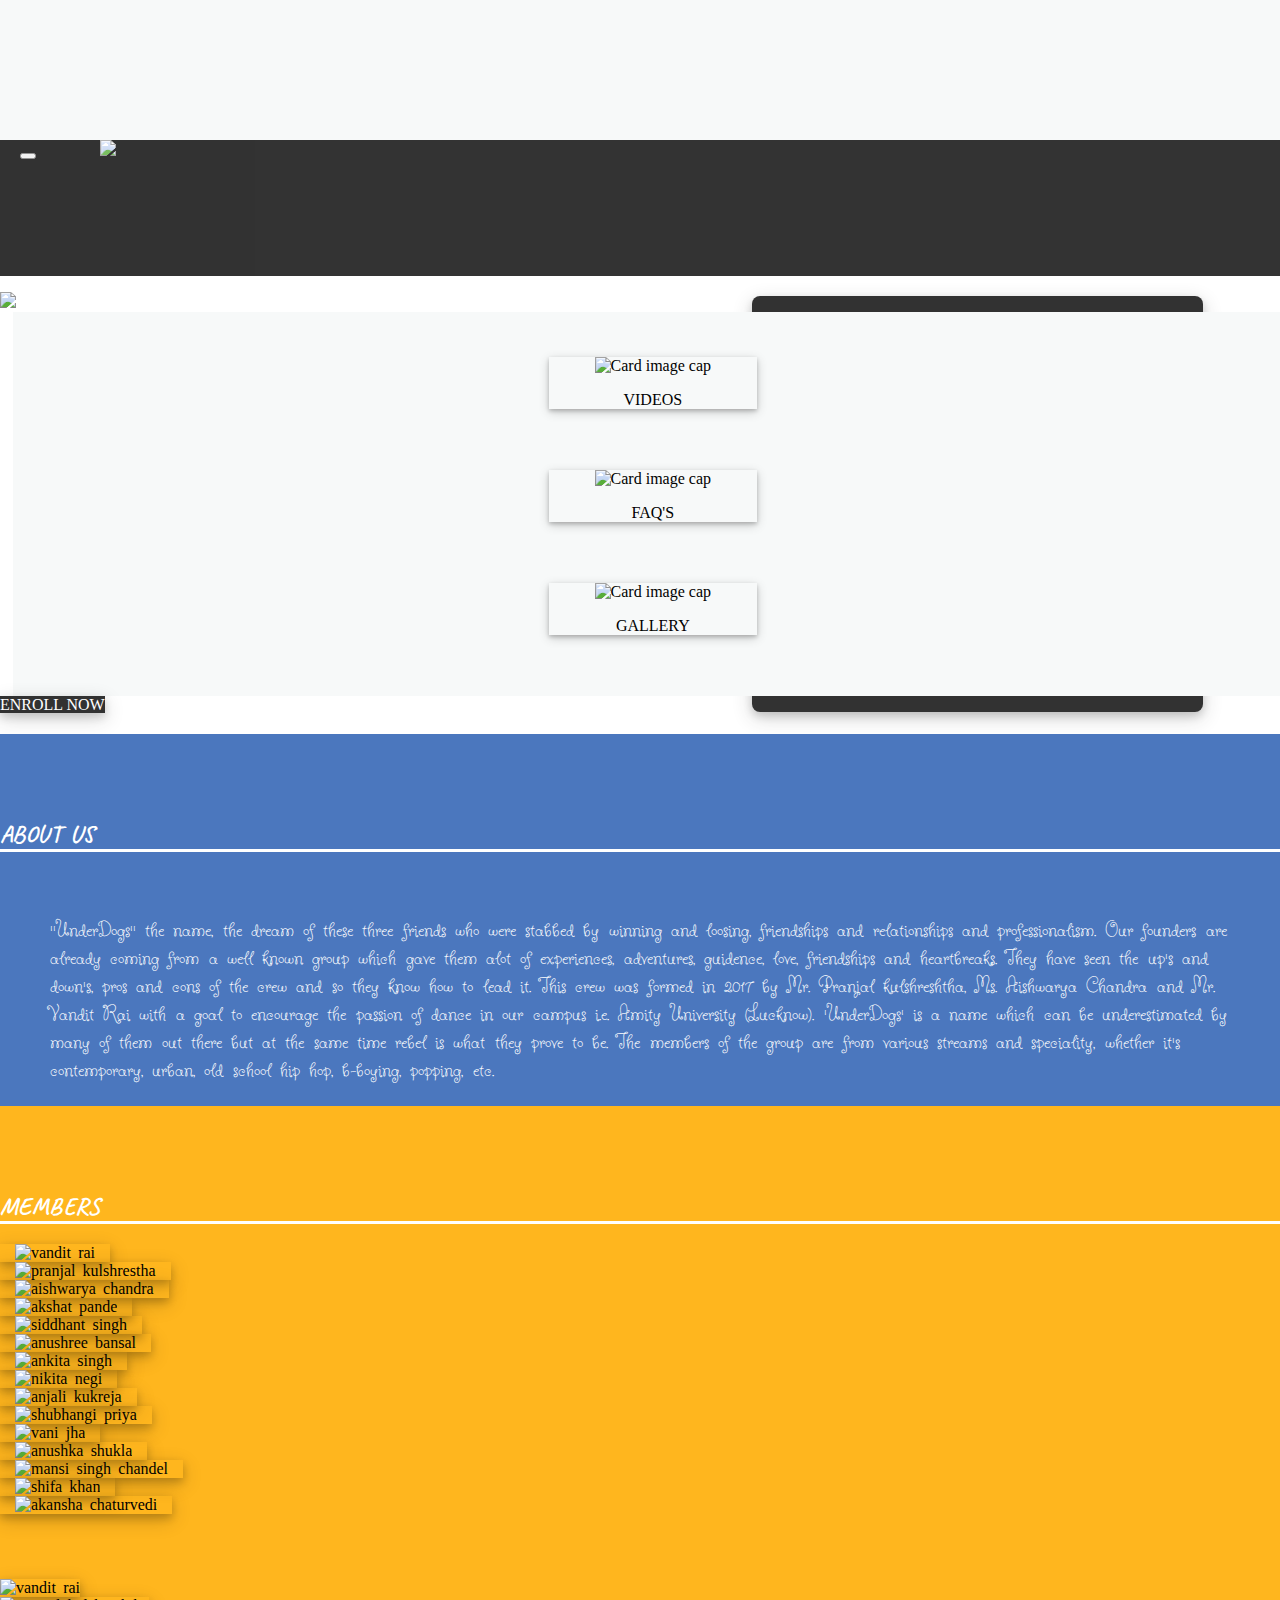
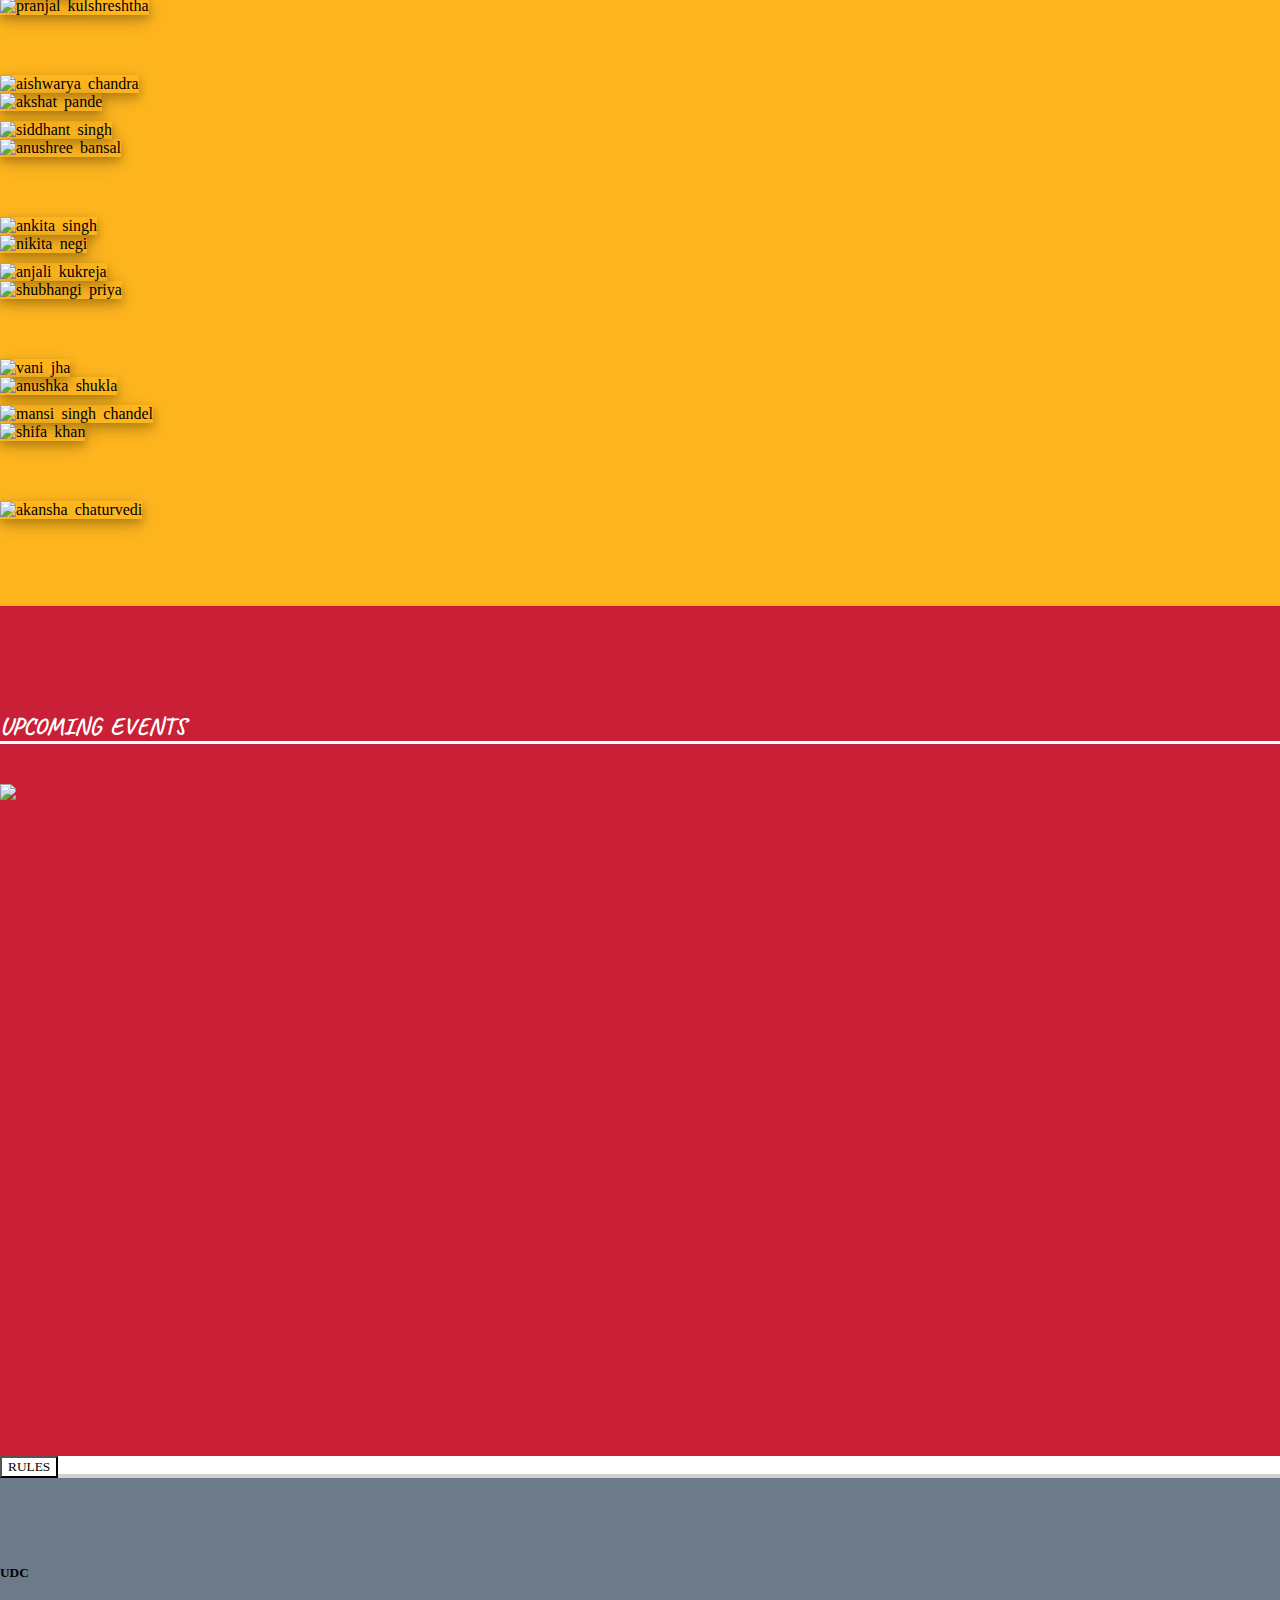
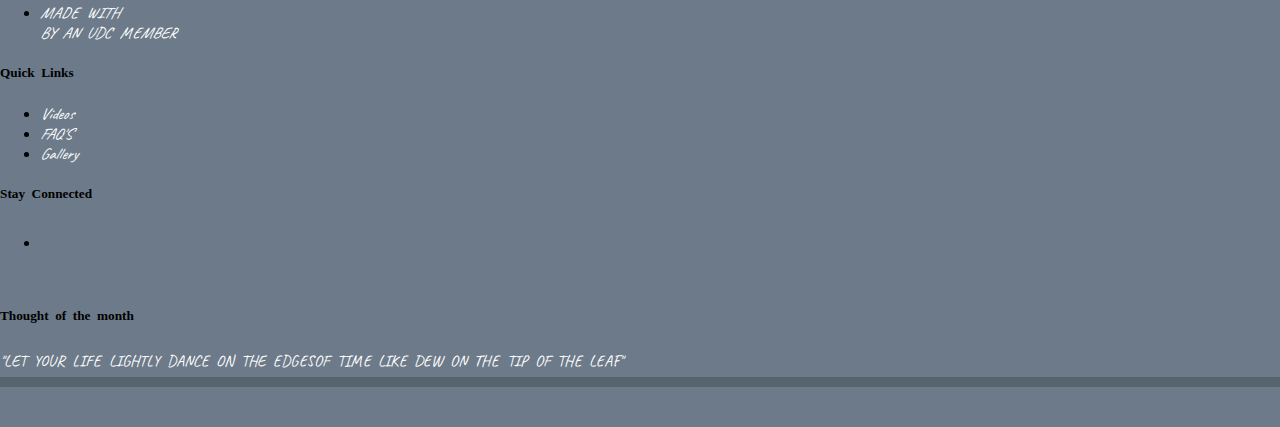
==== index.html @ 57f0ead0 "photo gallery close bug fixed, x-scroll bug fixed" ====
<!DOCTYPE html>
<html>
<head>

<title>
UNDERDOGS CREW
</title>

<!-- Latest compiled and minified CSS -->
<link rel="stylesheet" href="https://stackpath.bootstrapcdn.com/bootstrap/4.1.1/css/bootstrap.min.css" integrity="sha384-WskhaSGFgHYWDcbwN70/dfYBj47jz9qbsMId/iRN3ewGhXQFZCSftd1LZCfmhktB" crossorigin="anonymous">
<link rel="stylesheet" href="index.css">

<!--GOOGLE FONTS-->
<link href="https://fonts.googleapis.com/css?family=Acme|Caveat|Permanent+Marker" rel="stylesheet">

<!--fontawesome-->

<link rel="stylesheet" href="https://use.fontawesome.com/releases/v5.0.4/css/all.css" integrity="sha384-DmABxgPhJN5jlTwituIyzIUk6oqyzf3+XuP7q3VfcWA2unxgim7OSSZKKf0KSsnh" crossorigin="anonymous">
<meta name="viewport" content="width=device-width, initial-scale=1, shrink-to-fit=no">
<link href="https://fonts.googleapis.com/css?family=Butterfly+Kids" rel="stylesheet">
</head>

<body  onload="loader()" >

<!--LOADER-->

  <div id="logo" class="text-center floating loading">
    <img src="assets/Front_page/logo.jpg" class="loadin"/>
    <img src="assets/Front_page/back.png" class="loadin1"/>
  </div>


<!--OPENING BANNERS-->
<div id="banner-set">
  <div class="left-banner"></div>
  <div class="right-banner"></div>
</div>

<!--SPACE AT TOP TO PREVENT NAVBAR OVERALAPPING BODY-->

<div class="fixing-space " id="top">
</div>
<nav class="navbar navbar-expand-sm fixed-top navbar-dark" >
  <a class="navbar-brand text-center   mx-auto">
    <img class="logo-sm" id="navbarLogo" src="assets/Front_page/logo.png">

  </a>

  <button class="navbar-toggler" type="button" data-toggle="collapse" data-target="#navbarTogglerDemo01" aria-controls="navbarTogglerDemo01" aria-expanded="false" aria-label="Toggle navigation">
    <span class="navbar-toggler-icon  icon"></span>
  </button>

  <div class="collapse navbar-collapse " id="navbarTogglerDemo01">
  <ul class="navbar-nav mx-auto text-center">

    <li class="nav-item "  data-toggle="collapse" data-target="#navbarTogglerDemo01">
      <a class="nav-link smooth-scroll" href="#top"  >HOME</a>
    </li>
    <li class="nav-item " data-toggle="collapse" data-target="#navbarTogglerDemo01">
      <a class="nav-link smooth-scroll" href="#s1" >ABOUT US</a>
    </li>
    <li class="nav-item " data-toggle="collapse" data-target="#navbarTogglerDemo01">
      <a class="nav-link smooth-scroll"  href="#s2"  >MEMBERS</a>
    </li>
    <li class="nav-item " data-toggle="collapse" data-target="#navbarTogglerDemo01">
      <a class="nav-link smooth-scroll" href="#s3"  >UPCOMING EVENTS</a>
    </li>
    <li class="nav-item " data-toggle="collapse" data-target="#navbarTogglerDemo01">
      <a class="nav-link smooth-scroll" href="#s4"  >CONTACT US</a>
    </li>

</ul>
</div>
</nav>


  <div class="row" id="homerow">

<div class="col-md-12 ">
<div class="introduction">
  <div class="intro-msg-box">
    <p class="intro-msg">The Underdogs is not merely a dance crew but a family. Not more than a year ago, Underdogs was created with a grim determination to build a team of versatile dancers.<br/><br/>
    UDC is where we strive to bring together our different styles and moves to put up animpactful performance. UDC is where originality blends with passion.</p>
  </div>
  <img  class="img-fluid introim" src="assets/Front_page/introimg.jpeg"/>
  <div class="grpinfo"></div>
</div>
</div>
</div>

<div class="row content-row">
    <div class="col-lg-4 col-sm-4 col-md-4  content-columns content-column-1  ">
      <div class="card content card-box " style="width: 13rem;">
              <a  onclick="videos()" href="#"  class="videog smooth-scroll" > <img class="card-img-top" src="assets/Front_page/n3.jpg" alt="Card image cap">
           <div class="card-body">
    <p class="card-text">VIDEOS</p>
  </div>
</div></a>
    </div>

    <div class="col-lg-4 col-md-4 col-sm-4  content-columns content-column-2  ">
      <div onclick="faq()" class="card content card-box text-center"  style="width: 13rem;">
              <a href="#faq-section" class="smooth-scroll"> <img class="card-img-top" src="assets/Front_page/n1.jpg" alt="Card image cap">
            <div class="card-body"><p class="card-text">FAQ'S</p>
  </div>
</div></a>
    </div>

    <div class="col-lg-4 col-md-4 col-sm-4 content-column-3  ">
    <div  class="card content card-box text-center" style="width: 13rem;">
              <a href="#photogallery" class="smooth-scroll" onclick="gallery()">  <img class="card-img-top" src="assets/Front_page/n4.jpg" alt="Card image cap">
           <div class="card-body">
    <p class="card-text">GALLERY</p>
  </div>
</div></a>
</div>
</div>


<div class="faq" id="faq-section">
  <span onclick="close_faq()"><i class="fas fa-times close_icon"></i></span>

  <div id="accordion">
   <div class="card">
     <div class="card-header">
       <a class="card-link faq-ques" data-toggle="collapse" href="#collapseOne">
        Does the crew focus on some particular dance styles only?
       </a>
     </div>
     <div id="collapseOne" class="collapse show" data-parent="#accordion">
       <div class="card-body faq-ans">
         We try to be versatile in our performances and would love to have dancers with different fortes.
       </div>
     </div>
</div>

   <div class="card">
     <div class="card-header">
       <a class="collapsed card-link faq-ques" data-toggle="collapse" href="#collapseTwo">
       How often does the crew have rehearsals and what are the timings?
     </a>
     </div>
     <div id="collapseTwo" class="collapse" data-parent="#accordion">
       <div class="card-body faq-ans">
         Rehearsals are held on weekdays. All the crew members are supposed to report for practice as soon as their classes end or latest by 5:00 pm sharp. There are rehearsals on weekends outside the college premises when preparing for competitions.
       </div>
     </div>
</div>

   <div class="card">
     <div class="card-header">
       <a class="collapsed card-link faq-ques" data-toggle="collapse" href="#collapseThree">
        When will the Auditions be held?
       </a>
     </div>
     <div id="collapseThree" class="collapse" data-parent="#accordion">
       <div class="card-body faq-ans">
         Auditions are open to university students only. Prior information will be provided regarding the date and timings. An audition is supposed to be at least one minute long. Performer can showcase any dance style.
       </div>
     </div>
</div>

   <div class="card">
     <div class="card-header">
       <a class="collapsed card-link faq-ques" data-toggle="collapse" href="#collapseFour">
         Who will bear the expenses for the Crew Jersey?
       </a>
     </div>
     <div id="collapseFour" class="collapse" data-parent="#accordion">
       <div class="card-body faq-ans">
        The crew members pay for the complete jersey and purchase it themselves.
       </div>
     </div>
</div>

   <div class="card">
     <div class="card-header">
       <a class="collapsed card-link faq-ques" data-toggle="collapse" href="#collapseFive">
        Is UDC a part of the University's Cultural Club or Society?
       </a>
     </div>
     <div id="collapseFive" class="collapse" data-parent="#accordion">
       <div class="card-body faq-ans">
        No, we're not a part of any cultural club. Crew members are not restricted to be a part of any club, but an individual cannot be a part of some other *crew* being a part of UDC.
     </div>
   </div>
</div>

</div>
</div>


<!--PHOTO GALLERY-->

<div class="text-center" id="photogallery" >
  <a onclick="close_gallery()" class="smooth-scroll "> <span ><i class=" fas fa-times back-to-front-from-gallery-mobile"></i></span></a>
<img src="assets/page one/header.png" class="img-fluid text-center gallery-heading"/>
<a  onclick="close_gallery()" class="back-to-front-from-gallery smooth-scroll"><i class=" fas fa-arrow-circle-left "></i></a>
<div class="container-fluid gallery-container" id="p1">

<div class="row gallery-row">

  <div class="col-lg-4 col-md-4 col-sm-4">
    <img class="img-fluid gallery-image" src="assets/page one/i1.jpeg">
</div>
<div class="col-lg-4 col-md-4 col-sm-4">
  <img class="img-fluid gallery-image" src="assets/page one/i2.jpeg">
</div>
<div class="col-lg-4 col-md-4 col-sm-4">
<img class="img-fluid gallery-image" src="assets/page one/i3.jpg">
</div>

</div>
<div class="row gallery-row">

<div class="col-lg-4 col-md-4 col-sm-4">
  <img class="img-fluid gallery-image" src="assets/page one/i4.jpeg">
</div>
<div class="col-lg-4 col-md-4 col-sm-4">
<img class="img-fluid gallery-image" src="assets/page one/i5.jpg">
</div>
<div class="col-lg-4 col-md-4 col-sm-4">
<img class="img-fluid gallery-image" src="assets/page one/i6.jpg">
</div>

</div>

<div class="row gallery-row">

<div class="col-lg-4 col-md-4 col-sm-4">
  <img class="img-fluid gallery-image" src="assets/page one/i7.jpg">
</div>
<div class="col-lg-4 col-md-4 col-sm-4">
<img class="img-fluid gallery-image" src="assets/page one/i8.jpg">
</div>
<div class="col-lg-4 col-md-4 col-sm-4">
<img class="img-fluid gallery-image" src="assets/page one/i9.jpg">
</div>

</div>
</div>

<div class="container-fluid gallery-container" id="p2">

<div class="row gallery-row">

  <div class="col-lg-4 col-md-4 col-sm-4">
    <img class="img-fluid gallery-image" src="assets/page two/i21.jpeg">
</div>
<div class="col-lg-4 col-md-4 col-sm-4">
  <img class="img-fluid gallery-image" src="assets/page two/i22.jpeg">
</div>
<div class="col-lg-4 col-md-4 col-sm-4">
<img class="img-fluid gallery-image" src="assets/page two/i23.jpeg">
</div>

</div>

<div class="row gallery-row">

<div class="col-lg-4 col-md-4 col-sm-4">
  <img class="img-fluid gallery-image" src="assets/page two/i24.jpeg">
</div>
<div class="col-lg-4 col-md-4 col-sm-4">
<img class="img-fluid gallery-image" src="assets/page two/i25.jpeg">
</div>
<div class="col-lg-4 col-md-4 col-sm-4">
<img class="img-fluid gallery-image" src="assets/page two/i21.jpeg">
</div>

</div>

<div class="row gallery-row">

<div class="col-lg-4 col-md-4 col-sm-4">
  <img class="img-fluid gallery-image" src="assets/page two/i27.jpeg">
</div>
<div class="col-lg-4 col-md-4 col-sm-4">
<img class="img-fluid gallery-image" src="assets/page two/i24.jpeg">
</div>
<div class="col-lg-4 col-md-4 col-sm-4">
<img class="img-fluid gallery-image" src="assets/page two/i23.jpeg">
</div>

</div>
</div>


<ul class="pagin ">

<a href="#photogallery" class="smooth-scroll">
<li class="pagin-element ele1" onclick="leftgallery()">
<i class="fas fa-caret-left pagin-icons " ></i>
</li></a>
<a href="#photogallery" class="smooth-scroll">
<li class="pagin-element ele2 " onclick="g1()">1
</li></a>
<a href="#photogallery" class="smooth-scroll">
<li class="pagin-element ele3" onclick="g2()">2
</li></a>
<a href="#photogallery" class="smooth-scroll">
<li class="pagin-element ele4" onclick="rightgallery()"><i class="fas fa-caret-right pagin-icons"></i>
</li></a>

</ul>

<br/>
</div>

<!--VIDEO GALLERY-->
<div id="videogallery">
<div  class="video-container text-center" >
  <span ><h3 class="coming-soon ">COMING SOON  <span class="dot">.</span></h3></span>
</div></div>


<!--front page continued-->

<div class="row" id="enroll-button">
  <a target="_blank" type="button" href="https://goo.gl/forms/bdUIL4Gq4HWSz3Xk1" class="btn btn-lg btn-block btn-enroll">ENROLL NOW</a>
</div>

<div id="s1" class="aboutus">
<div class="row">
  <div class="offset-md-4 col-md-4 ">
<span ><h2 class="section-heading text-center">ABOUT US</h2></span>
</div>
<div class="container-fluid ">
<p class="about_us_content">''UnderDogs'' the name, the dream of these three friends who were stabbed by winning and loosing, friendships and relationships and professionalism. Our founders are already coming from a well known group which gave them alot of experiences, adventures, guidence, love, friendships and heartbreaks. They have seen the up's and down's, pros and cons of the crew and so they know how to lead it.
This crew was formed in 2017 by Mr. Pranjal kulshreshtha, Ms. Aishwarya Chandra and Mr. Vandit Rai with a goal to encourage the passion of dance in our campus i.e. Amity University (Lucknow).
'UnderDogs' is a name which can be underestimated by many of them out there but at the same time rebel is what they prove to be. The members of the group are from various streams and speciality, whether it's contemporary, urban, old school hip hop, b-boying, popping, etc.
</p></div>
</div>


<!--MEMBERS SECTION-->


<div class="member-section">

<div id="s2" class=" members">
<div class="row">
  <div class="offset-md-4 col-md-4 ">
<span ><h2 class="section-heading text-center">MEMBERS</h2></span>
</div>
</div>

<!-- CAROUSEL FOR MOBILE-->

<div class="row">
  <div class=" col-lg-12">
    <div id="mcarousel" class="carousel slide mobile" data-ride="carousel">

        <div class="carousel-inner">
          <div class="carousel-item active text-center">
            <img class="img-fluid car-img " src="assets/Members/m1.jpeg" alt="vandit rai">
          </div>
          <div class="carousel-item text-center">
            <img class="img-fluid car-img" src="assets/Members/m2.jpeg" alt="pranjal kulshrestha">
          </div>
          <div class="carousel-item text-center">
            <img class="img-fluid car-img" src="assets/Members/m3.jpeg" alt="aishwarya chandra">
          </div>
          <div class="carousel-item text-center">
            <img class="img-fluid car-img" src="assets/Members/m4.jpeg" alt="akshat pande">
          </div>
          <div class="carousel-item text-center">
            <img class="img-fluid car-img" src="assets/Members/m5.jpeg" alt="siddhant singh">
          </div>
          <div class="carousel-item text-center">
            <img class="img-fluid car-img" src="assets/Members/m6.jpeg" alt="anushree bansal">
          </div>
          <div class="carousel-item text-center">
            <img class="img-fluid car-img" src="assets/Members/m7.jpeg" alt="ankita singh">
          </div>
          <div class="carousel-item text-center">
            <img class="img-fluid car-img" src="assets/Members/m8.png" alt="nikita negi">
          </div>
          <div class="carousel-item text-center">
            <img class="img-fluid car-img " src="assets/Members/m9.jpeg" alt="anjali kukreja">
          </div>
          <div class="carousel-item text-center">
            <img class="img-fluid car-img" src="assets/Members/m10.jpeg" alt="shubhangi priya">
          </div>
          <div class="carousel-item text-center">
            <img class="img-fluid car-img" src="assets/Members/m11.jpeg" alt="vani jha">
          </div>
          <div class="carousel-item text-center">
            <img class="img-fluid car-img" src="assets/Members/m12.jpeg" alt="anushka shukla">
          </div>
          <div class="carousel-item text-center">
            <img class="img-fluid  car-img" src="assets/Members/m13.jpeg" alt="mansi singh chandel">
          </div>
          <div class="carousel-item text-center">
            <img class="img-fluid  car-img" src="assets/Members/m14.jpeg" alt="shifa khan">
          </div>
          <div class="carousel-item text-center">
            <img class="img-fluid car-img " src="assets/Members/m15.jpeg" alt="akansha chaturvedi">
          </div>

        </div>


      <a class="carousel-control-prev mp mobile" href="#mcarousel" data-slide="prev">
        <span class="carousel-control-prev-icon"></span>
     </a>
     <a class="carousel-control-next mn mobile" href="#mcarousel" data-slide="next">
       <span class="carousel-control-next-icon"></span>
     </a>

   </div>


<!-- CAROUSEL FOR TABLET AND PC-->

    <div id="demo" class="carousel slide big-screens" data-ride="carousel">

        <div class="carousel-inner">
          <div class="carousel-item active text-center">

            <div class="row r1">
              <div class="offset-lg-2 col-lg-3 offset-md-2 col-md-3">
            <img class="img-fluid car-b-img " src="assets/Members/m1.jpeg" alt="vandit rai">
          </div>
          <div class="offset-lg-2 col-lg-3 offset-md-2 col-md-3">
            <img class="img-fluid car-b-img" src="assets/Members/m2.jpeg" alt="pranjal kulshreshtha">
          </div>
        </div>

        <div class="row r2">
          <div class="offset-lg-2 col-lg-3 offset-md-2 col-md-3">
        <img class="img-fluid car-b-img" src="assets/Members/m3.jpeg" alt="aishwarya chandra">
      </div>
      <div class="offset-lg-2 col-lg-3 offset-md-2 col-md-3">
        <img class="img-fluid car-b-img" src="assets/Members/m4.jpeg" alt="akshat pande">
      </div>
        </div>

      </div>

          <div class="carousel-item text-center">

            <div class="row r1">
              <div class="offset-lg-2 col-lg-3 offset-md-2 col-md-3">
            <img class="img-fluid car-b-img" src="assets/Members/m5.jpeg" alt="siddhant singh">
          </div>
          <div class="offset-lg-2 col-lg-3 offset-md-2 col-md-3">
            <img class="img-fluid car-b-img" src="assets/Members/m6.jpeg" alt="anushree bansal">
          </div>
        </div>

        <div class="row r2">
          <div class="offset-lg-2 col-lg-3 offset-md-2 col-md-3">
        <img class="img-fluid car-b-img" src="assets/Members/m7.jpeg" alt="ankita singh">
      </div>
      <div class="offset-lg-2 col-lg-3 offset-md-2 col-md-3">
        <img class="img-fluid car-b-img" src="assets/Members/m8.png" alt="nikita negi">
      </div>
        </div>

          </div>

          <div class="carousel-item text-center">

            <div class="row r1">
              <div class="offset-lg-2 col-lg-3 offset-md-2 col-md-3">
            <img class="img-fluid car-b-img" src="assets/Members/m9.jpeg" alt="anjali kukreja">
          </div>
          <div class="offset-lg-2 col-lg-3 offset-md-2 col-md-3">
            <img class="img-fluid car-b-img" src="assets/Members/m10.jpeg" alt="shubhangi priya">
          </div>
        </div>

        <div class="row r2">
          <div class="offset-lg-2 col-lg-3 offset-md-2 col-md-3">
        <img class="img-fluid car-b-img" src="assets/Members/m11.jpeg" alt="vani jha">
      </div>
      <div class="offset-lg-2 col-lg-3 offset-md-2 col-md-3">
        <img class="img-fluid car-b-img" src="assets/Members/m12.jpeg" alt="anushka shukla">
      </div>
        </div>

        </div>

        <div class="carousel-item text-center">

          <div class="row r1">
            <div class="offset-lg-2 col-lg-3 offset-md-2 col-md-3">
          <img class="img-fluid car-b-img" src="assets/Members/m13.jpeg" alt="mansi singh chandel">
        </div>
        <div class="offset-lg-2 col-lg-3 offset-md-2 col-md-3">
          <img class="img-fluid car-b-img" src="assets/Members/m14.jpeg" alt="shifa khan">
        </div>
      </div>

      <div class="row r2">
        <div class="offset-lg-2 col-lg-3 offset-md-2 col-md-3">
      <img class="img-fluid car-b-img" src="assets/Members/m15.jpeg" alt="akansha chaturvedi">
    </div>

      </div>

      </div>


      <a class="carousel-control-prev mp mobile" href="#demo" data-slide="prev">
        <span class="carousel-control-prev-icon"></span>
     </a>
     <a class="carousel-control-next mn mobile" href="#demo" data-slide="next">
       <span class="carousel-control-next-icon"></span>
     </a>

   </div>

  </div>
</div>
</div>
</div>
</div>

<!--EVENT SECTION-->
<div id="s3" class="events ">


<div class="row">
  <div class="offset-lg-4 col-lg-4 offset-md-4 col-md-4">
     <h2 class="text-center section-heading">UPCOMING EVENTS</h2>
</div>
</div>
<div class="row">
  <div class="offset-lg-3 col-lg-6 offset-md-3 col-md-6 offset-sm-3 col-sm-6">
    <img class="img-fluid event_image" src="assets/Events/poster1.png"/>
</div>
</div>
</div>
<div class="row">
  <div class="col-lg-12">
  <button type="button" class="btn btn-lg btn-block button-rules">RULES</button>
</div>
</div>

<!--phone no-->


  <div class="phone-number-box text-center"><span class="phone-number"><p>PRANJAL KULSHRESTHA -  9918316684<br/>AISHWARYA CHANDRA -  9984954481</p></span></div>
<div id="mobile-phone-number" onclick="gender()" class="phone-number-box text-center"><span class="mobile-phone-number"><a href="tel:9918316684"><i class="fas fa-male "></i></a>  <a href="tel:9984954481"><i class="fas fa-female "></i></a></span></div>

<!--CONTACT SECTION-->

<footer  id="s4" class="foot ">
<div  class="container big-screens">
        <div class="row row-foot ">
            <div class="col-lg-3 col-md-3  text-center">
                <!--Column1-->

                  <h5 class="foot-head">UDC</h5>
                  <address>
                        <ul class="list-unstyled ">
                          <li><a class="links" href="#s4" onclick="faq()" href="#">MADE WITH <i class="fas fa-heart"></i><br/> BY AN UDC MEMBER</a></li>

                        </ul>
                  </address>

              </div>

              <div class="col-lg-3 col-md-3 text-center">
                <!--Column2-->

                  <h5 class="foot-head">Quick Links</h5>
                  <address>
                    <ul class="list-unstyled">
                      <li><a onclick="videos()" class="smooth-scroll links" href="#videogallery">Videos</a></li>
                      <li><a onclick="faq()" class="smooth-scroll links" class="links" href="#aboutus">FAQ'S</a></li>
                      <li><a onclick="gallery()"class="smooth-scroll links" href="#photogallery">Gallery</a></li>
                    </ul>
                  </address>

              </div>
              <div class="col-lg-3 col-md-3 text-center">
                <!--Column3-->

                  <h5 class="foot-head">Stay Connected</h5>
                  <ul class="list-unstyled conlist">
                    <li>
                      <a target="_blank" href="https://www.facebook.com/Underdogscr/?ref=br_rs" ><i class="i1   fab fa-facebook-f fa-2x"></i></a>
                    <a target="_blank" href="mailto:pande.akshat21@gmail.com" ><i class="i2  fa fa-envelope fa-2x"></i></a>
                    <a target="_blank" href="https://www.instagram.com/theunderdogscrew_/?hl=en" ><i class="i3  fab fa-instagram fa-2x"></i></a>
                      <a target="_blank" onclick="phone_numbers()" ><i class="i3  fas fa-phone fa-2x"></i></a>
                    </li>
                </ul><br/>


              </div>
              <div class="col-lg-3 col-md-3 ">
                <!--Column4-->

                     <h5 class="foot-head">Thought of the month</h5>
                    <p class=" quote" >"LET YOUR LIFE LIGHTLY DANCE ON THE EDGESOF TIME LIKE DEW ON THE TIP OF THE LEAF"</p>

                  </div></div></div>


<div id="mobile-foot" class="foot2 " >

    <div  class="row foot2-row">

      <div class="col-3 text-center">
        <a target="_blank" href="https://www.facebook.com/Underdogscr/?ref=br_rs" data-applink="fb://profile/125302418117168" ><i class="mlink1 mlinks fab fa-facebook-f fa-2x text-center"></i></a>
      </div>

      <div class="col-3 text-center">
        <a target="_blank" href="mailto:pande.akshat21@gmail.com" ><i class="mlink2 mlinks fa fa-envelope fa-2x text-center"></i></a>
      </div>

      <div class="col-3 text-center">
        <a target="_blank" href="https://www.instagram.com/theunderdogscrew_/?hl=en" ><i class="mlink3 mlinks fab fa-instagram fa-2x "></i></a>
      </div>

      <div class="col-3 text-center">
       <a onclick="gender()" ><i class="mlink4 mlinks fas fa-phone fa-2x "></i></a>
      </div>

    </div>
</div>
</footer>

</body>

<script src="https://ajax.googleapis.com/ajax/libs/jquery/3.3.1/jquery.min.js" async></script>
<script src="index.js" ></script>
<script src="https://code.jquery.com/jquery-2.1.3.js" async></script>
<script src="https://stackpath.bootstrapcdn.com/bootstrap/4.1.1/js/bootstrap.min.js" integrity="sha384-smHYKdLADwkXOn1EmN1qk/HfnUcbVRZyYmZ4qpPea6sjB/pTJ0euyQp0Mk8ck+5T" crossorigin="anonymous" async></script>


</html>
---- index.css ----
body{
  margin: 0;
  padding: 0;
  width: 100%;
  height: 100;
  overflow-y: auto;
  overflow-x: hidden;
}
a{
  text-decoration: none !important;
  color:inherit;
}
a:hover{
  color:inherit;
}


/*loader*/
.loading{
  position: relative;
  opacity:1;
  background-image: url("assets/Front_page/white.jpeg");
  margin-left: auto;
  margin-right: auto;
  border-radius: 50%;
  z-index: 200;
  width:150px;
  height:150px;

}
.loadin{
  overflow:auto;
  border-radius: 50%;
  position: relative;
  top:25px;
  z-index: 2;

}
.loadin1{
  position: absolute;
  opacity:1;
  top:4px;
  right:3%;
  border-radius: 50%;
  border: 8px dashed black;
  padding:4px;
  animation: spin 10s linear infinite;
  width:140px;
  height:140px;
}
@keyframes spin {
100% {
  transform: rotateZ(360deg);
}}

?
/*BANNERS*/

#banner-set{
  position: absolute;
  width: 100%;
  height: 100%;
  top: 0;
  left: 0;
}
.left-banner{

  float:left;
  background-color:black;
  width: 50%;
    height: 100%;
    display: inline-block;
    position: absolute;
    top: 0;
    background-color: black;
    transition: 0.8s all;
}
.right-banner{
  width: 50%;
    height: 100%;
    display: inline-block;
    position: absolute;
    top: 0;
    right:0;
    float:right;
    background-color: black;
    transition: 0.8s all;
}

/*FONTS*/
.nav-link{
    font-family: 'Acme', sans-serif;
}
.section-heading{
  font-family: 'Caveat', cursive;
}
.btn-enroll{
  font-family: 'Permanent Marker', cursive;
}
.faq-ques{
    font-family: 'Permanent Marker', cursive;
    font-size: 15px;
}
.faq-ans{
  font-family: 'Caveat', cursive;
}

.card-text{
  font-family: 'Permanent Marker', cursive;
}
.button-rules{

  font-family: 'Permanent Marker', cursive;
}
.links{
font-family: 'Caveat', cursive;
}
.foot-head{
    font-family: 'Permanent Marker', cursive;
}
.quote{
font-family: 'Caveat', cursive;
}
.coming-soon{
  font-family: 'Caveat', cursive;
}


/*CSS*/

#logo{
display:block;
  opacity:1;
  transition: opacity 0.5s;
}
  .brand-logo{
  color:white;
}

.navbar{
visibility: hidden;
  background-color: black !important;
  opacity:0;
  transition: opacity 0.5s;
}

.content-row{
visibility: hidden;
width:100% !important;
  background-color: rgb(247, 249, 249);
  opacity:0;
  position:relative;
  transition: opacity 0.5s;
}
.aboutus{
  visibility: hidden;
width:100%;
  opacity:0;
  transition: opacity 0.5s;
}
.member-section{
  visibility: hidden;
width:100%;
}
.events{
  width:100%;
  visibility: hidden;
  overflow-x: hidden;
}
.foot{
  width:100%;
  visibility: hidden;
  overflow-x: hidden;
  box-shadow: 0px -4px rgba(0, 0, 0, 0.19);
}
.foot2{
  width:100%;
  visibility: hidden;
  overflow-x: hidden;
    box-shadow: 0px -10px rgba(0, 0, 0, 0.19);
}
#homerow{
  position: relative;
  visibility: hidden;
  style.opacity="0";
}

#enroll-button{
visibility: hidden;
  style.opacity="0";
}
#top{
  visibility: hidden;
}

#videogallery{
  display:none;
  position: relative;
}
.video-container{
  position: absolute;
  background-color: black;
  color:white;
  z-index: 50;
  margin-left: 22%;
  width:60%;
  height:100px;

}
.coming-soon{
  padding-top:35px;
}

.car-img{
  box-shadow: 0 4px 8px 0 rgba(0, 0, 0, 0.2), 0 6px 20px 0 rgba(0, 0, 0, 0.19);
}
.car-b-img{
  box-shadow: 0 4px 8px 0 rgba(0, 0, 0, 0.2), 0 6px 20px 0 rgba(0, 0, 0, 0.19);
}

@media only screen and (min-width: 300px) and (max-width: 400px)
{
  .loading{
    margin-top: 50%;
  }
  #navbarLogo{
width:180px;
height:auto;

  }
  .intro-msg-box{
    display:none;
  }
  .content-row{
    left:4.5%;
  }
  .about_us_content{
    padding-top:10px;
    padding-left: 20px;
    padding-right: 20px;
    color:white;
    font-family: 'Butterfly Kids', cursive;
    font-size:23px;
  }

  .fixing-space{
  background-color: rgb(247, 249, 249);
    height:92px;
  }
.brand-logo{
  padding-top: 5px;
  font-size: 25px;
}
.icon{
  position: relative;
  font-size: 15px;

}
.content{
  position:relative;
 margin-right: auto;
 margin-left: auto;
}
.content-column-1{
  padding-top:45px;
  text-align: center;
}
.content-column-2{
  padding-top:45px;
  text-align: center;
}
.content-column-3{
  padding-top: 45px;
  padding-bottom:45px;
  text-align: center;
}

.aboutus{
  position: relative;
  height:60%;
  background-color: #4B77BE;
}
.members{
  position: relative;
  height:580px;
  background-color:#FFB61E;
}
.car-img{
  padding-left:15px;
  padding-right: 15px;
}
.mobile{

  padding-top: 53px;
}
.mn{right:5%;}.mp{left:5%;}

.events{
  background-color: #C91F37;
  height:480px;

}
.event_image{
  padding-left:10px;
  padding-right: 10px;
  padding-top: 10px;
}
.faq{
position:fixed;
margin-left: 10%;
margin-right: 10%;
  z-index: 100;
  width:80%;
  display: none;
top:95px;
}
.faq-ques{
  position: relative;
  width:100%;
  height:auto;
  overflow: scroll;
  word-wrap: break-word;
}
.close_icon{
  position:fixed;
  z-index: 100;
  top:98px;
  right:11%;
  cursor: pointer;
  transition: all 1s;
}
.section-heading{
  padding-top:25px;
  color:white;
}
/*GALLERY CSS*/
.pagin{
  position: relative;
  right:20px;
}
.back-to-front-from-gallery{
  display:none;
}
.back-to-front-from-gallery-mobile{
  position:relative;
  float:right;
  color:white;
  right:5px;
}
.back-to-front-from-gallery-mobile:hover{
  background-color: white;
  color:black;
}
}
@media only screen and (min-width: 400px) and (max-width: 800px)
{
  .loading{
    margin-top: 50%;
  }
  .fixing-space{
      background-color: rgb(247, 249, 249);
    height:120px;
  }


  #navbarLogo{
width:250px;
height:auto;
  }
  .intro-msg-box{
    display:none;
  }
  .content-row{
    left:4.2%;
  }
  .about_us_content{
    padding-top:20px;
    padding-left: 20px;
    padding-right: 20px;
    color:white;
    font-family: 'Butterfly Kids', cursive;
    font-size:23px;
  }
.content{
  position:relative;
 margin-right: auto;
 margin-left: auto;
}
.content-column-1{
  padding-top:45px;
  text-align: center;
}
.content-column-2{
  padding-top:45px;
  text-align: center;
}
.content-column-3{
  padding-top: 45px;
  padding-bottom:45px;
  text-align: center;
}

.aboutus{
  position: relative;
  height:60%;
  background-color: #4B77BE;

}
.members{
  position: relative;
  height:630px;
  background-color:#FFB61E;
}
.car-img{
  padding-left:15px;
  padding-right: 15px;
}

.big-screens{padding-top:50px;}

.events{
  background-color: #C91F37;
  height:560px;
}
.event_image{
  padding-left:10px;
  padding-right: 10px;
  padding-top: 10px;
}
.mobile{

  padding-top: 50px;
}
.faq{
position:fixed;
margin-left: 10%;
margin-right: 10%;
  z-index: 100;
  width:80%;
  display: none;
top:270px;
}
.close_icon{
  position:fixed;
  z-index: 100;
  top:273px;
  right:11%;
  cursor: pointer;
  transition: all 1s;
}
.section-heading{
  padding-top:45px;
  color:white;
}
/*GALLERY CSS*/
.pagin{right:20px;
}
.back-to-front-from-gallery{
  display: none;
}
.back-to-front-from-gallery-mobile{
  position:relative;
  float:right;
  color:white;
  right:5px;
}
.back-to-front-from-gallery-mobile:hover{
  background-color: white;
  color:black;
}
}
@media only screen and (min-width: 801px) and (max-width: 1199px)
{
  .loading{
    margin-top: 25%;
  }
  .fixing-space{
      background-color: rgb(247, 249, 249);
    height:120px;
  }
  #navbarLogo{
    position: relative;
    left:40px;
width:250px;
height:auto;

  }
  .intro-msg-box{
    display:block;
    position: absolute;
    top:18%;
    right:6%;
    width:400px;
    height:0px;
    background-color: black;
    opacity:0;
    overflow: hidden;
    padding-top: 4%;
    padding-left: 2%;
    padding-right: 2%;
    border-radius: 8px;
      box-shadow: 0 4px 8px 0 rgba(0, 0, 0, 0.2), 0 6px 20px 0 rgba(0, 0, 0, 0.19);
      transition: all 1s;
      transform: rotateZ(0deg);
  }
  .intro-msg{
    font-family: 'Caveat', cursive;
    font-size: 1.2em;
    opacity: 1;
    color:white;
    word-spacing: 0.20em;
  }
  .content-row{
    left:1.5%;
  }
  .about_us_content{
    padding-top:20px;
    padding-left: 50px;
    padding-right: 50px;
    color:white;
    font-family: 'Butterfly Kids', cursive;
    font-size:23px;
  }
.content{
  position:relative;
 margin-right: auto;
 margin-left: auto;
}
.content-column-1{
  padding-top:45px;
  text-align: center;
}
.content-column-2{
  padding-top:45px;
  text-align: center;
}
.content-column-3{
  padding-top: 45px;
  padding-bottom:45px;
  text-align: center;
}
.aboutus{
  position: relative;
  height:60%;
  background-color: #4B77BE;
  word-spacing: 0.20em;
}
.members{
  position: relative;
  height:900px;
  background-color:#FFB61E;
}
.car-img{
  padding-left:15px;
  padding-right: 15px;
}

.events{

  background-color: #C91F37;
  height:800px;

}

.big-screens{
  padding-top: 55px;
}

.foot{
  background-color: #6C7A89;

}
.event_image{
  padding-top:85px;
}
.row-foot{
  padding-top: 10px;
}
.faq{
position:fixed;
margin-left: 10%;
margin-right: 10%;
  z-index: 100;
  width:80%;
  display: none;
top:270px;
}
.close_icon{
  position:fixed;
  z-index: 100;
  top:273px;
  right:11%;
  cursor: pointer;
  transition: all 1s;
}
.section-heading{
  padding-top:85px;
  color:white;
}
.back-to-front-from-gallery{
  cursor: pointer;
  font-size:40px;
  color:white;
  position: absolute;
  margin-top: 6%;
  left:10%;
  display:block;
}
.quote{
  color:white;
  padding-top: 5px;
  font-size: 13px;
}
/*GALLERY CSS*/
.pagin{right:2.5%;
}
}
@media only screen and (min-width: 1200px) and (max-width: 1500px)
{

  .loading{
    margin-top: 23%;
  }
  .gallery-heading{
    margin-left: ;
  }
  .fixing-space{
      background-color: rgb(247, 249, 249);
    height:140px;
  }
  #navbarLogo{
    position: relative;
    left:100px;
width:300px;
height:auto;

  }
  .intro-msg-box{
    display:block;
    position: absolute;
    top:18%;
    right:6%;
    width:400px;
    height:0px;
    background-color: black;
    opacity:0;
    overflow: hidden;
    padding-top: 4%;
    padding-left: 2%;
    padding-right: 2%;
    border-radius: 8px;
      box-shadow: 0 4px 8px 0 rgba(0, 0, 0, 0.2), 0 6px 20px 0 rgba(0, 0, 0, 0.19);
      transition: all 1s;
      transform: rotateZ(0deg);
  }
  .intro-msg{
    font-family: 'Caveat', cursive;
    font-size: 1.2em;
    opacity: 1;
    color:white;
    word-spacing: 0.20em;
  }
  .content-row{
    left:1%;
  }
  .about_us_content{
    padding-top:40px;
    padding-left: 50px;
    padding-right: 50px;
    color:white;
    font-family: 'Butterfly Kids', cursive;
    font-size:23px;
  }
.content{
  position:relative;
  margin-right: auto;
  margin-left: auto;
}
.content-column-1{
  padding-top:45px;
  text-align: center;
}
.content-column-2{
  padding-top:45px;
  text-align: center;
}
.content-column-3{
  padding-top: 45px;
  padding-bottom:45px;
  text-align: center;
}
.aboutus{

  position: relative;
word-spacing: 0.20em;
  height:400px;
  background-color: #4B77BE;
}
.members{
  position: relative;
  height:1100px;
  background-color:#FFB61E;
}
.car-img{
  padding-left:15px;
  padding-right: 15px;
}

.events{

  background-color: #C91F37;
  height:850px;

}
.event_image{
  padding-top: 20px;
}
.big-screens{
  padding-top: 55px;
}

.foot{
  background-color: #6C7A89;

}
.row-foot{
  padding-top: 10px;
}

.faq{
position:fixed;
margin-left: 10%;
margin-right: 10%;
  z-index: 100;
  width:80%;
  display: none;
top:270px;

}
.close_icon{
  position:fixed;
  z-index: 100;
  top:273px;
  right:11%;
  cursor: pointer;
  transition: all 1s;
}
.section-heading{
  padding-top:85px;
  color:white;
}
.back-to-front-from-gallery{
  cursor: pointer;
  font-size:40px;
  color:white;
  position: absolute;
  margin-top: 6%;
  left:10%;
  display: block;
}
.quote{
  color:white;
  padding-top: 5px;

  /*GALLERY CSS*/
.pagin{right:5%;
}

}
}
.section-heading{
  border-bottom: 3px solid white;
}



.btn-enroll{
  opacity:0.8;
  background-color: black !important;
  color:white;
  transition: color 0.5s;
  box-shadow: 0 4px 8px 0 rgba(0, 0, 0, 0.2), 0 6px 20px 0 rgba(0, 0, 0, 0.19);
}
.btn-enroll:hover{

  color:grey;
}


.r1{
  padding-top: 10px;
}
.r2{
  padding-top: 60px;
}
.button-rules{
  opacity:1;
  background-color:white !important;
  color:black;
  transition: color 0.5s;
}
.button-rules:hover{
  color:grey;
}
.links{
  transition: color 0.5s;
  color:white;
}
.conlist{
  padding-top: 10px;

}

.i2 {
  color:white;
  transition: color 1s;
  padding-left:15px;
  padding-right: 15px;
}
.i1{
  color:white;
  transition: color 1s;
}
.i3{
  color:white;
  transition: color 1s;
  padding-right: 15px;
}
.i4{color:white;
transition: color 1s;}
.i1:hover{

  color: #1F4788;
}
.i2:hover{

  color:#C3272B;
}
.i3:hover{

  color:#FFA400;
}
.i4:hover{
  color:#26A65B;
}
.foot2{
background-color: #6C7A89;
}
.mlink1:hover{

  color:#1F4788;
}
.mlink2:hover{

  color:#C3272B;
}
.mlink3:hover{

  color:#FFA400;
}
.mlink4:hover{
  color:#26A65B;
}
.mlinks{
  transition: color 1s;
  color:white;
}
.links:hover{
  color:black;
}

.foot2-row{
  padding-top: 20px;
  padding-bottom: 20px;
}
.card-box{
box-shadow:  0 2px 4px 0 rgba(0, 0, 0, 0.2), 0 3px 10px 0 rgba(0, 0, 0, 0.19);
transition: box-shadow 0.5s;
cursor: pointer;
}
.card-box:hover{
  box-shadow: 0 4px 8px 0 rgba(0, 0, 0, 0.2), 0 6px 20px 0 rgba(0, 0, 0, 0.19);
}

.close_icon:hover{
  background-color: black;
  color:white;
}
.phone-number-box{
  position: relative;
  background-color: black;
right: 0px;
  width:100%;

}
.phone-number{
  font-size: 11px;
  display: block;
  overflow: hidden;
  position: absolute;
 font-family: 'Acme', sans-serif;
 right:0px;
  padding-top:15px;
 background-color: black;
  height:60px;
  width:0px;
  color: white;
  border-top-left-radius: 5px;
  border-bottom-left-radius: 5px;
  word-spacing: 0.25em;
  transition: all 1s;
  opacity: 1;
  white-space: nowrap;
}
.mobile-phone-number{

position: absolute;
opacity: 0;
display: block;
overflow: hidden;
position: absolute;
border-radius: 5px;
word-spacing: 1em;
background-color: black;
height:30px;
width:70px;
padding: 3px;
color:white;
right:10px;
bottom:10px;
transition: opacity 1s;
}

/* PHOTO GALLLERY SECTION*/

#photogallery{

display:none;
width:100%;
  background-color:#000000;
  vertical-align: middle;

}


}
#p1{
  display:block;
}
#p2{
  display: none;
}
.gallery-heading{
  position: relative;
  width: 400px;
  height:auto;
padding: 15px;

}
  .pagin{
    width: 100%;
    position: relative;
    padding-top: 25px;
    color:white;
list-style-type: none;
  display: block;

}
.gallery-row{
  padding: 10px;
}
.gallery-container{
  border: solid white 6px;

}
.gallery-image{
  padding:10px;
  transition: padding 0.5s;
}
.gallery-image:hover{
  padding:0px;
}
.gallery-heading{
  color:white;
}

.pagin-element{
  display: inline-block;
  font-size: 25px;
  padding-left: 10px;
  padding-right: 10px;
     background-color: #211E1E;
  color:white;
  cursor: pointer;
 box-shadow: 0 4px 8px 0 rgba(0, 0, 0, 0.2), 0 6px 20px 0 rgba(0, 0, 0, 0.19);
  transition: all 0.5s;
}
.pagin-element:hover{
    background-color: grey;
    color:white;
}
.pagin-icons{
    padding-left:10px;
  padding-right:10px;

color:white;
}
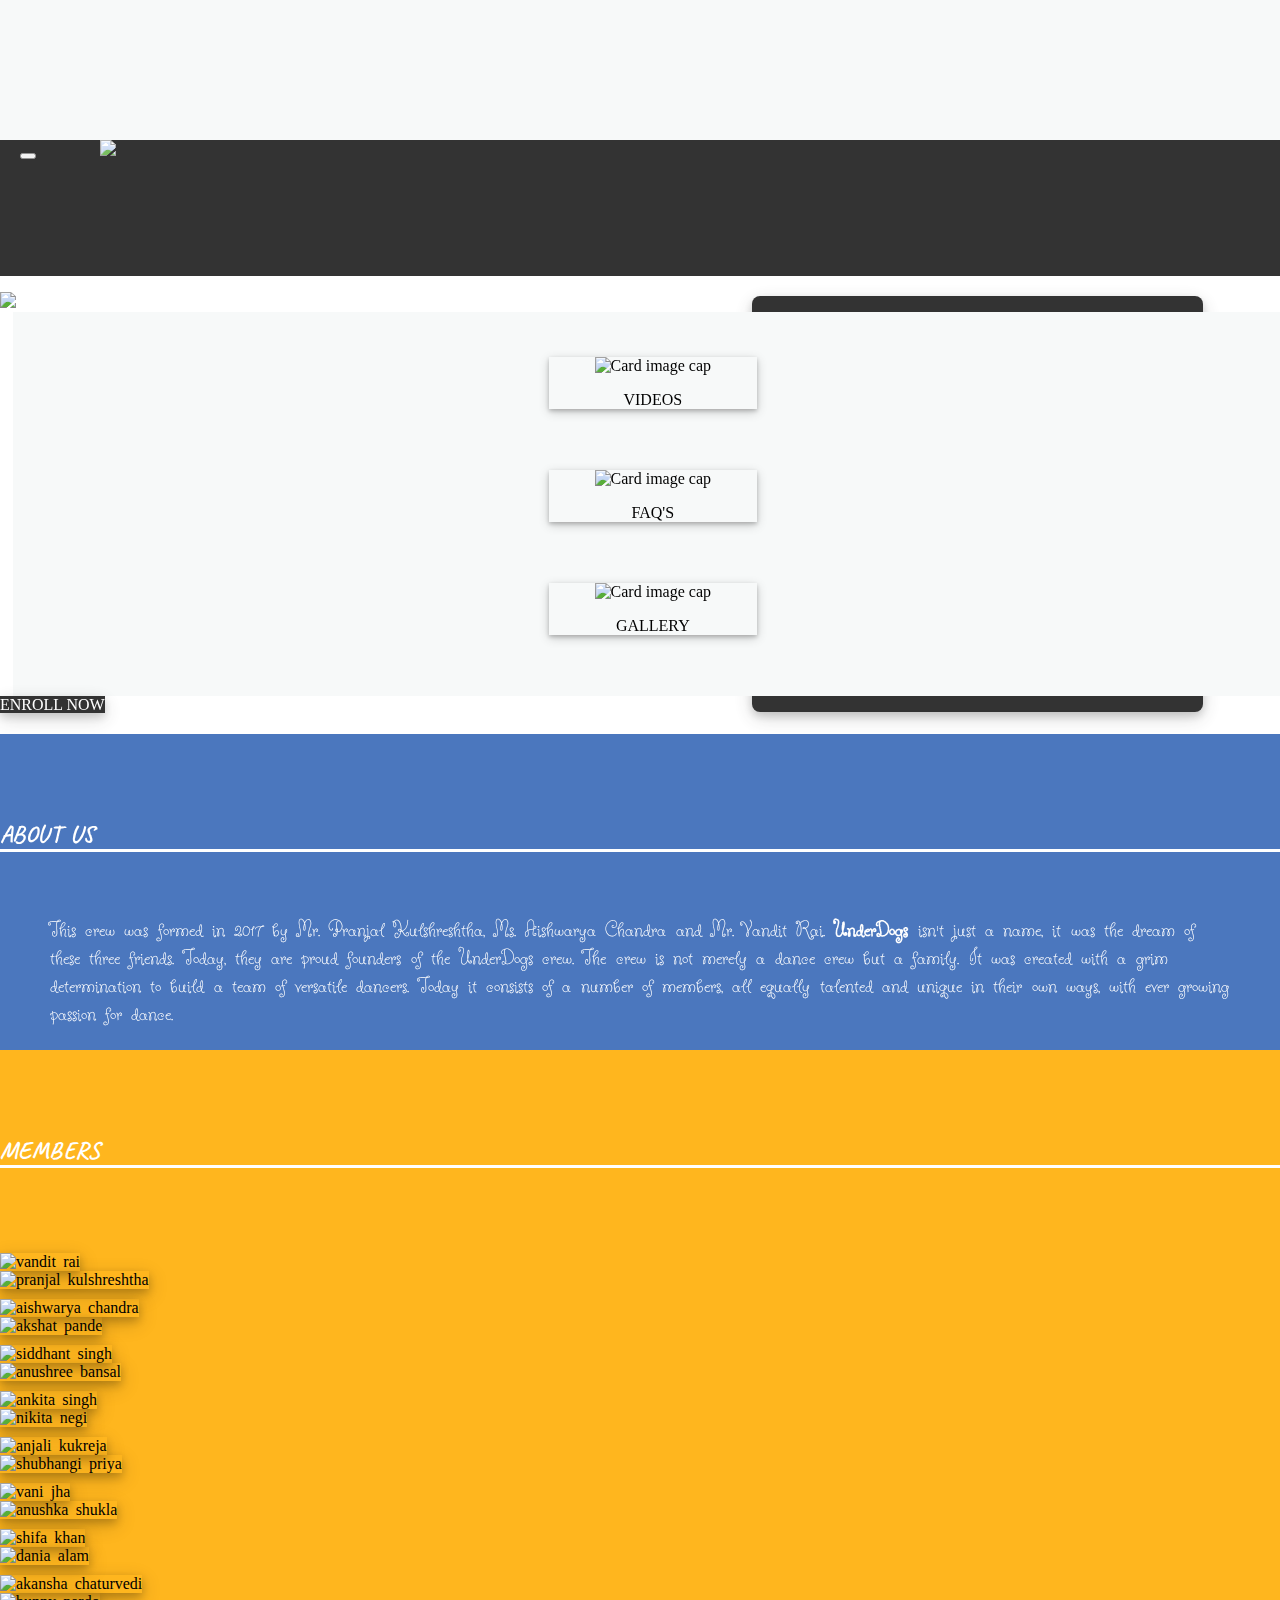
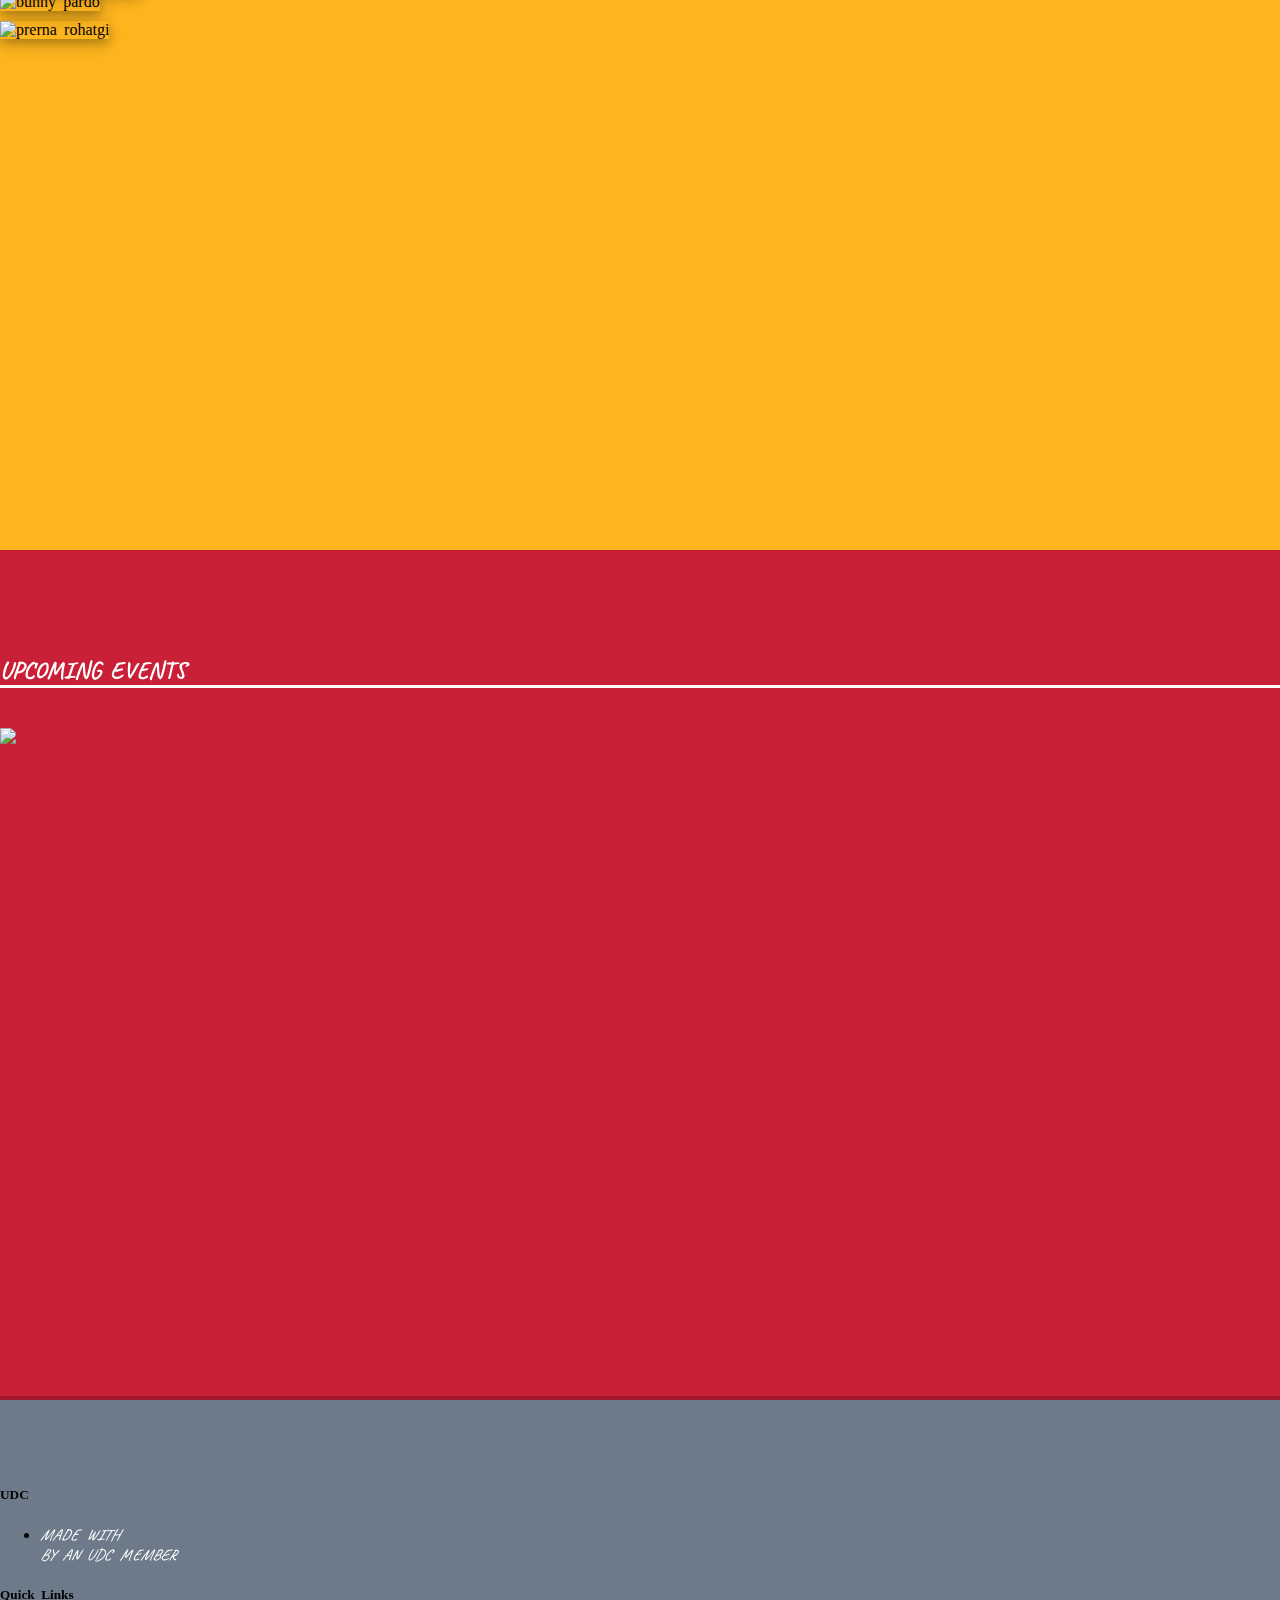
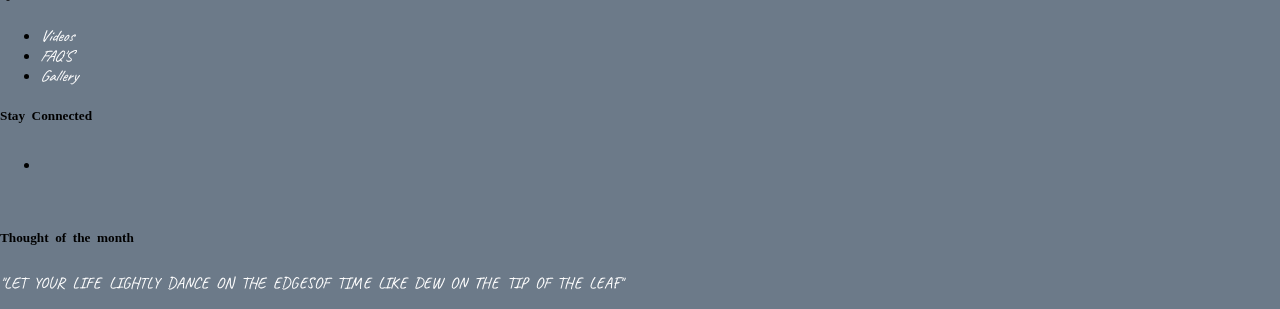
==== commit 25e3fd2d: "update" ====
--- a/index.html
+++ b/index.html
@@ -1,635 +1,548 @@
-<!DOCTYPE html>
-<html>
-<head>
-
-<title>
-UNDERDOGS CREW
-</title>
-
-<!-- Latest compiled and minified CSS -->
-<link rel="stylesheet" href="https://stackpath.bootstrapcdn.com/bootstrap/4.1.1/css/bootstrap.min.css" integrity="sha384-WskhaSGFgHYWDcbwN70/dfYBj47jz9qbsMId/iRN3ewGhXQFZCSftd1LZCfmhktB" crossorigin="anonymous">
-<link rel="stylesheet" href="index.css">
-
-<!--GOOGLE FONTS-->
-<link href="https://fonts.googleapis.com/css?family=Acme|Caveat|Permanent+Marker" rel="stylesheet">
-
-<!--fontawesome-->
-
-<link rel="stylesheet" href="https://use.fontawesome.com/releases/v5.0.4/css/all.css" integrity="sha384-DmABxgPhJN5jlTwituIyzIUk6oqyzf3+XuP7q3VfcWA2unxgim7OSSZKKf0KSsnh" crossorigin="anonymous">
-<meta name="viewport" content="width=device-width, initial-scale=1, shrink-to-fit=no">
-<link href="https://fonts.googleapis.com/css?family=Butterfly+Kids" rel="stylesheet">
-</head>
-
-<body  onload="loader()" >
-
-<!--LOADER-->
-
-  <div id="logo" class="text-center floating loading">
-    <img src="assets/Front_page/logo.jpg" class="loadin"/>
-    <img src="assets/Front_page/back.png" class="loadin1"/>
-  </div>
-
-
-<!--OPENING BANNERS-->
-<div id="banner-set">
-  <div class="left-banner"></div>
-  <div class="right-banner"></div>
-</div>
-
-<!--SPACE AT TOP TO PREVENT NAVBAR OVERALAPPING BODY-->
-
-<div class="fixing-space " id="top">
-</div>
-<nav class="navbar navbar-expand-sm fixed-top navbar-dark" >
-  <a class="navbar-brand text-center   mx-auto">
-    <img class="logo-sm" id="navbarLogo" src="assets/Front_page/logo.png">
-
-  </a>
-
-  <button class="navbar-toggler" type="button" data-toggle="collapse" data-target="#navbarTogglerDemo01" aria-controls="navbarTogglerDemo01" aria-expanded="false" aria-label="Toggle navigation">
-    <span class="navbar-toggler-icon  icon"></span>
-  </button>
-
-  <div class="collapse navbar-collapse " id="navbarTogglerDemo01">
-  <ul class="navbar-nav mx-auto text-center">
-
-    <li class="nav-item "  data-toggle="collapse" data-target="#navbarTogglerDemo01">
-      <a class="nav-link smooth-scroll" href="#top"  >HOME</a>
-    </li>
-    <li class="nav-item " data-toggle="collapse" data-target="#navbarTogglerDemo01">
-      <a class="nav-link smooth-scroll" href="#s1" >ABOUT US</a>
-    </li>
-    <li class="nav-item " data-toggle="collapse" data-target="#navbarTogglerDemo01">
-      <a class="nav-link smooth-scroll"  href="#s2"  >MEMBERS</a>
-    </li>
-    <li class="nav-item " data-toggle="collapse" data-target="#navbarTogglerDemo01">
-      <a class="nav-link smooth-scroll" href="#s3"  >UPCOMING EVENTS</a>
-    </li>
-    <li class="nav-item " data-toggle="collapse" data-target="#navbarTogglerDemo01">
-      <a class="nav-link smooth-scroll" href="#s4"  >CONTACT US</a>
-    </li>
-
-</ul>
-</div>
-</nav>
-
-
-  <div class="row" id="homerow">
-
-<div class="col-md-12 ">
-<div class="introduction">
-  <div class="intro-msg-box">
-    <p class="intro-msg">The Underdogs is not merely a dance crew but a family. Not more than a year ago, Underdogs was created with a grim determination to build a team of versatile dancers.<br/><br/>
-    UDC is where we strive to bring together our different styles and moves to put up animpactful performance. UDC is where originality blends with passion.</p>
-  </div>
-  <img  class="img-fluid introim" src="assets/Front_page/introimg.jpeg"/>
-  <div class="grpinfo"></div>
-</div>
-</div>
-</div>
-
-<div class="row content-row">
-    <div class="col-lg-4 col-sm-4 col-md-4  content-columns content-column-1  ">
-      <div class="card content card-box " style="width: 13rem;">
-              <a  onclick="videos()" href="#"  class="videog smooth-scroll" > <img class="card-img-top" src="assets/Front_page/n3.jpg" alt="Card image cap">
-           <div class="card-body">
-    <p class="card-text">VIDEOS</p>
-  </div>
-</div></a>
-    </div>
-
-    <div class="col-lg-4 col-md-4 col-sm-4  content-columns content-column-2  ">
-      <div onclick="faq()" class="card content card-box text-center"  style="width: 13rem;">
-              <a href="#faq-section" class="smooth-scroll"> <img class="card-img-top" src="assets/Front_page/n1.jpg" alt="Card image cap">
-            <div class="card-body"><p class="card-text">FAQ'S</p>
-  </div>
-</div></a>
-    </div>
-
-    <div class="col-lg-4 col-md-4 col-sm-4 content-column-3  ">
-    <div  class="card content card-box text-center" style="width: 13rem;">
-              <a href="#photogallery" class="smooth-scroll" onclick="gallery()">  <img class="card-img-top" src="assets/Front_page/n4.jpg" alt="Card image cap">
-           <div class="card-body">
-    <p class="card-text">GALLERY</p>
-  </div>
-</div></a>
-</div>
-</div>
-
-
-<div class="faq" id="faq-section">
-  <span onclick="close_faq()"><i class="fas fa-times close_icon"></i></span>
-
-  <div id="accordion">
-   <div class="card">
-     <div class="card-header">
-       <a class="card-link faq-ques" data-toggle="collapse" href="#collapseOne">
-        Does the crew focus on some particular dance styles only?
-       </a>
-     </div>
-     <div id="collapseOne" class="collapse show" data-parent="#accordion">
-       <div class="card-body faq-ans">
-         We try to be versatile in our performances and would love to have dancers with different fortes.
-       </div>
-     </div>
-</div>
-
-   <div class="card">
-     <div class="card-header">
-       <a class="collapsed card-link faq-ques" data-toggle="collapse" href="#collapseTwo">
-       How often does the crew have rehearsals and what are the timings?
-     </a>
-     </div>
-     <div id="collapseTwo" class="collapse" data-parent="#accordion">
-       <div class="card-body faq-ans">
-         Rehearsals are held on weekdays. All the crew members are supposed to report for practice as soon as their classes end or latest by 5:00 pm sharp. There are rehearsals on weekends outside the college premises when preparing for competitions.
-       </div>
-     </div>
-</div>
-
-   <div class="card">
-     <div class="card-header">
-       <a class="collapsed card-link faq-ques" data-toggle="collapse" href="#collapseThree">
-        When will the Auditions be held?
-       </a>
-     </div>
-     <div id="collapseThree" class="collapse" data-parent="#accordion">
-       <div class="card-body faq-ans">
-         Auditions are open to university students only. Prior information will be provided regarding the date and timings. An audition is supposed to be at least one minute long. Performer can showcase any dance style.
-       </div>
-     </div>
-</div>
-
-   <div class="card">
-     <div class="card-header">
-       <a class="collapsed card-link faq-ques" data-toggle="collapse" href="#collapseFour">
-         Who will bear the expenses for the Crew Jersey?
-       </a>
-     </div>
-     <div id="collapseFour" class="collapse" data-parent="#accordion">
-       <div class="card-body faq-ans">
-        The crew members pay for the complete jersey and purchase it themselves.
-       </div>
-     </div>
-</div>
-
-   <div class="card">
-     <div class="card-header">
-       <a class="collapsed card-link faq-ques" data-toggle="collapse" href="#collapseFive">
-        Is UDC a part of the University's Cultural Club or Society?
-       </a>
-     </div>
-     <div id="collapseFive" class="collapse" data-parent="#accordion">
-       <div class="card-body faq-ans">
-        No, we're not a part of any cultural club. Crew members are not restricted to be a part of any club, but an individual cannot be a part of some other *crew* being a part of UDC.
-     </div>
-   </div>
-</div>
-
-</div>
-</div>
-
-
-<!--PHOTO GALLERY-->
-
-<div class="text-center" id="photogallery" >
-  <a onclick="close_gallery()" class="smooth-scroll "> <span ><i class=" fas fa-times back-to-front-from-gallery-mobile"></i></span></a>
-<img src="assets/page one/header.png" class="img-fluid text-center gallery-heading"/>
-<a  onclick="close_gallery()" class="back-to-front-from-gallery smooth-scroll"><i class=" fas fa-arrow-circle-left "></i></a>
-<div class="container-fluid gallery-container" id="p1">
-
-<div class="row gallery-row">
-
-  <div class="col-lg-4 col-md-4 col-sm-4">
-    <img class="img-fluid gallery-image" src="assets/page one/i1.jpeg">
-</div>
-<div class="col-lg-4 col-md-4 col-sm-4">
-  <img class="img-fluid gallery-image" src="assets/page one/i2.jpeg">
-</div>
-<div class="col-lg-4 col-md-4 col-sm-4">
-<img class="img-fluid gallery-image" src="assets/page one/i3.jpg">
-</div>
-
-</div>
-<div class="row gallery-row">
-
-<div class="col-lg-4 col-md-4 col-sm-4">
-  <img class="img-fluid gallery-image" src="assets/page one/i4.jpeg">
-</div>
-<div class="col-lg-4 col-md-4 col-sm-4">
-<img class="img-fluid gallery-image" src="assets/page one/i5.jpg">
-</div>
-<div class="col-lg-4 col-md-4 col-sm-4">
-<img class="img-fluid gallery-image" src="assets/page one/i6.jpg">
-</div>
-
-</div>
-
-<div class="row gallery-row">
-
-<div class="col-lg-4 col-md-4 col-sm-4">
-  <img class="img-fluid gallery-image" src="assets/page one/i7.jpg">
-</div>
-<div class="col-lg-4 col-md-4 col-sm-4">
-<img class="img-fluid gallery-image" src="assets/page one/i8.jpg">
-</div>
-<div class="col-lg-4 col-md-4 col-sm-4">
-<img class="img-fluid gallery-image" src="assets/page one/i9.jpg">
-</div>
-
-</div>
-</div>
-
-<div class="container-fluid gallery-container" id="p2">
-
-<div class="row gallery-row">
-
-  <div class="col-lg-4 col-md-4 col-sm-4">
-    <img class="img-fluid gallery-image" src="assets/page two/i21.jpeg">
-</div>
-<div class="col-lg-4 col-md-4 col-sm-4">
-  <img class="img-fluid gallery-image" src="assets/page two/i22.jpeg">
-</div>
-<div class="col-lg-4 col-md-4 col-sm-4">
-<img class="img-fluid gallery-image" src="assets/page two/i23.jpeg">
-</div>
-
-</div>
-
-<div class="row gallery-row">
-
-<div class="col-lg-4 col-md-4 col-sm-4">
-  <img class="img-fluid gallery-image" src="assets/page two/i24.jpeg">
-</div>
-<div class="col-lg-4 col-md-4 col-sm-4">
-<img class="img-fluid gallery-image" src="assets/page two/i25.jpeg">
-</div>
-<div class="col-lg-4 col-md-4 col-sm-4">
-<img class="img-fluid gallery-image" src="assets/page two/i21.jpeg">
-</div>
-
-</div>
-
-<div class="row gallery-row">
-
-<div class="col-lg-4 col-md-4 col-sm-4">
-  <img class="img-fluid gallery-image" src="assets/page two/i27.jpeg">
-</div>
-<div class="col-lg-4 col-md-4 col-sm-4">
-<img class="img-fluid gallery-image" src="assets/page two/i24.jpeg">
-</div>
-<div class="col-lg-4 col-md-4 col-sm-4">
-<img class="img-fluid gallery-image" src="assets/page two/i23.jpeg">
-</div>
-
-</div>
-</div>
-
-
-<ul class="pagin ">
-
-<a href="#photogallery" class="smooth-scroll">
-<li class="pagin-element ele1" onclick="leftgallery()">
-<i class="fas fa-caret-left pagin-icons " ></i>
-</li></a>
-<a href="#photogallery" class="smooth-scroll">
-<li class="pagin-element ele2 " onclick="g1()">1
-</li></a>
-<a href="#photogallery" class="smooth-scroll">
-<li class="pagin-element ele3" onclick="g2()">2
-</li></a>
-<a href="#photogallery" class="smooth-scroll">
-<li class="pagin-element ele4" onclick="rightgallery()"><i class="fas fa-caret-right pagin-icons"></i>
-</li></a>
-
-</ul>
-
-<br/>
-</div>
-
-<!--VIDEO GALLERY-->
-<div id="videogallery">
-<div  class="video-container text-center" >
-  <span ><h3 class="coming-soon ">COMING SOON  <span class="dot">.</span></h3></span>
-</div></div>
-
-
-<!--front page continued-->
-
-<div class="row" id="enroll-button">
-  <a target="_blank" type="button" href="https://goo.gl/forms/bdUIL4Gq4HWSz3Xk1" class="btn btn-lg btn-block btn-enroll">ENROLL NOW</a>
-</div>
-
-<div id="s1" class="aboutus">
-<div class="row">
-  <div class="offset-md-4 col-md-4 ">
-<span ><h2 class="section-heading text-center">ABOUT US</h2></span>
-</div>
-<div class="container-fluid ">
-<p class="about_us_content">''UnderDogs'' the name, the dream of these three friends who were stabbed by winning and loosing, friendships and relationships and professionalism. Our founders are already coming from a well known group which gave them alot of experiences, adventures, guidence, love, friendships and heartbreaks. They have seen the up's and down's, pros and cons of the crew and so they know how to lead it.
-This crew was formed in 2017 by Mr. Pranjal kulshreshtha, Ms. Aishwarya Chandra and Mr. Vandit Rai with a goal to encourage the passion of dance in our campus i.e. Amity University (Lucknow).
-'UnderDogs' is a name which can be underestimated by many of them out there but at the same time rebel is what they prove to be. The members of the group are from various streams and speciality, whether it's contemporary, urban, old school hip hop, b-boying, popping, etc.
-</p></div>
-</div>
-
-
-<!--MEMBERS SECTION-->
-
-
-<div class="member-section">
-
-<div id="s2" class=" members">
-<div class="row">
-  <div class="offset-md-4 col-md-4 ">
-<span ><h2 class="section-heading text-center">MEMBERS</h2></span>
-</div>
-</div>
-
-<!-- CAROUSEL FOR MOBILE-->
-
-<div class="row">
-  <div class=" col-lg-12">
-    <div id="mcarousel" class="carousel slide mobile" data-ride="carousel">
-
-        <div class="carousel-inner">
-          <div class="carousel-item active text-center">
-            <img class="img-fluid car-img " src="assets/Members/m1.jpeg" alt="vandit rai">
-          </div>
-          <div class="carousel-item text-center">
-            <img class="img-fluid car-img" src="assets/Members/m2.jpeg" alt="pranjal kulshrestha">
-          </div>
-          <div class="carousel-item text-center">
-            <img class="img-fluid car-img" src="assets/Members/m3.jpeg" alt="aishwarya chandra">
-          </div>
-          <div class="carousel-item text-center">
-            <img class="img-fluid car-img" src="assets/Members/m4.jpeg" alt="akshat pande">
-          </div>
-          <div class="carousel-item text-center">
-            <img class="img-fluid car-img" src="assets/Members/m5.jpeg" alt="siddhant singh">
-          </div>
-          <div class="carousel-item text-center">
-            <img class="img-fluid car-img" src="assets/Members/m6.jpeg" alt="anushree bansal">
-          </div>
-          <div class="carousel-item text-center">
-            <img class="img-fluid car-img" src="assets/Members/m7.jpeg" alt="ankita singh">
-          </div>
-          <div class="carousel-item text-center">
-            <img class="img-fluid car-img" src="assets/Members/m8.png" alt="nikita negi">
-          </div>
-          <div class="carousel-item text-center">
-            <img class="img-fluid car-img " src="assets/Members/m9.jpeg" alt="anjali kukreja">
-          </div>
-          <div class="carousel-item text-center">
-            <img class="img-fluid car-img" src="assets/Members/m10.jpeg" alt="shubhangi priya">
-          </div>
-          <div class="carousel-item text-center">
-            <img class="img-fluid car-img" src="assets/Members/m11.jpeg" alt="vani jha">
-          </div>
-          <div class="carousel-item text-center">
-            <img class="img-fluid car-img" src="assets/Members/m12.jpeg" alt="anushka shukla">
-          </div>
-          <div class="carousel-item text-center">
-            <img class="img-fluid  car-img" src="assets/Members/m13.jpeg" alt="mansi singh chandel">
-          </div>
-          <div class="carousel-item text-center">
-            <img class="img-fluid  car-img" src="assets/Members/m14.jpeg" alt="shifa khan">
-          </div>
-          <div class="carousel-item text-center">
-            <img class="img-fluid car-img " src="assets/Members/m15.jpeg" alt="akansha chaturvedi">
-          </div>
-
-        </div>
-
-
-      <a class="carousel-control-prev mp mobile" href="#mcarousel" data-slide="prev">
-        <span class="carousel-control-prev-icon"></span>
-     </a>
-     <a class="carousel-control-next mn mobile" href="#mcarousel" data-slide="next">
-       <span class="carousel-control-next-icon"></span>
-     </a>
-
-   </div>
-
-
-<!-- CAROUSEL FOR TABLET AND PC-->
-
-    <div id="demo" class="carousel slide big-screens" data-ride="carousel">
-
-        <div class="carousel-inner">
-          <div class="carousel-item active text-center">
-
-            <div class="row r1">
-              <div class="offset-lg-2 col-lg-3 offset-md-2 col-md-3">
-            <img class="img-fluid car-b-img " src="assets/Members/m1.jpeg" alt="vandit rai">
-          </div>
-          <div class="offset-lg-2 col-lg-3 offset-md-2 col-md-3">
-            <img class="img-fluid car-b-img" src="assets/Members/m2.jpeg" alt="pranjal kulshreshtha">
-          </div>
-        </div>
-
-        <div class="row r2">
-          <div class="offset-lg-2 col-lg-3 offset-md-2 col-md-3">
-        <img class="img-fluid car-b-img" src="assets/Members/m3.jpeg" alt="aishwarya chandra">
-      </div>
-      <div class="offset-lg-2 col-lg-3 offset-md-2 col-md-3">
-        <img class="img-fluid car-b-img" src="assets/Members/m4.jpeg" alt="akshat pande">
-      </div>
-        </div>
-
-      </div>
-
-          <div class="carousel-item text-center">
-
-            <div class="row r1">
-              <div class="offset-lg-2 col-lg-3 offset-md-2 col-md-3">
-            <img class="img-fluid car-b-img" src="assets/Members/m5.jpeg" alt="siddhant singh">
-          </div>
-          <div class="offset-lg-2 col-lg-3 offset-md-2 col-md-3">
-            <img class="img-fluid car-b-img" src="assets/Members/m6.jpeg" alt="anushree bansal">
-          </div>
-        </div>
-
-        <div class="row r2">
-          <div class="offset-lg-2 col-lg-3 offset-md-2 col-md-3">
-        <img class="img-fluid car-b-img" src="assets/Members/m7.jpeg" alt="ankita singh">
-      </div>
-      <div class="offset-lg-2 col-lg-3 offset-md-2 col-md-3">
-        <img class="img-fluid car-b-img" src="assets/Members/m8.png" alt="nikita negi">
-      </div>
-        </div>
-
-          </div>
-
-          <div class="carousel-item text-center">
-
-            <div class="row r1">
-              <div class="offset-lg-2 col-lg-3 offset-md-2 col-md-3">
-            <img class="img-fluid car-b-img" src="assets/Members/m9.jpeg" alt="anjali kukreja">
-          </div>
-          <div class="offset-lg-2 col-lg-3 offset-md-2 col-md-3">
-            <img class="img-fluid car-b-img" src="assets/Members/m10.jpeg" alt="shubhangi priya">
-          </div>
-        </div>
-
-        <div class="row r2">
-          <div class="offset-lg-2 col-lg-3 offset-md-2 col-md-3">
-        <img class="img-fluid car-b-img" src="assets/Members/m11.jpeg" alt="vani jha">
-      </div>
-      <div class="offset-lg-2 col-lg-3 offset-md-2 col-md-3">
-        <img class="img-fluid car-b-img" src="assets/Members/m12.jpeg" alt="anushka shukla">
-      </div>
-        </div>
-
-        </div>
-
-        <div class="carousel-item text-center">
-
-          <div class="row r1">
-            <div class="offset-lg-2 col-lg-3 offset-md-2 col-md-3">
-          <img class="img-fluid car-b-img" src="assets/Members/m13.jpeg" alt="mansi singh chandel">
-        </div>
-        <div class="offset-lg-2 col-lg-3 offset-md-2 col-md-3">
-          <img class="img-fluid car-b-img" src="assets/Members/m14.jpeg" alt="shifa khan">
-        </div>
-      </div>
-
-      <div class="row r2">
-        <div class="offset-lg-2 col-lg-3 offset-md-2 col-md-3">
-      <img class="img-fluid car-b-img" src="assets/Members/m15.jpeg" alt="akansha chaturvedi">
-    </div>
-
-      </div>
-
-      </div>
-
-
-      <a class="carousel-control-prev mp mobile" href="#demo" data-slide="prev">
-        <span class="carousel-control-prev-icon"></span>
-     </a>
-     <a class="carousel-control-next mn mobile" href="#demo" data-slide="next">
-       <span class="carousel-control-next-icon"></span>
-     </a>
-
-   </div>
-
-  </div>
-</div>
-</div>
-</div>
-</div>
-
-<!--EVENT SECTION-->
-<div id="s3" class="events ">
-
-
-<div class="row">
-  <div class="offset-lg-4 col-lg-4 offset-md-4 col-md-4">
-     <h2 class="text-center section-heading">UPCOMING EVENTS</h2>
-</div>
-</div>
-<div class="row">
-  <div class="offset-lg-3 col-lg-6 offset-md-3 col-md-6 offset-sm-3 col-sm-6">
-    <img class="img-fluid event_image" src="assets/Events/poster1.png"/>
-</div>
-</div>
-</div>
-<div class="row">
-  <div class="col-lg-12">
-  <button type="button" class="btn btn-lg btn-block button-rules">RULES</button>
-</div>
-</div>
-
-<!--phone no-->
-
-
-  <div class="phone-number-box text-center"><span class="phone-number"><p>PRANJAL KULSHRESTHA -  9918316684<br/>AISHWARYA CHANDRA -  9984954481</p></span></div>
-<div id="mobile-phone-number" onclick="gender()" class="phone-number-box text-center"><span class="mobile-phone-number"><a href="tel:9918316684"><i class="fas fa-male "></i></a>  <a href="tel:9984954481"><i class="fas fa-female "></i></a></span></div>
-
-<!--CONTACT SECTION-->
-
-<footer  id="s4" class="foot ">
-<div  class="container big-screens">
-        <div class="row row-foot ">
-            <div class="col-lg-3 col-md-3  text-center">
-                <!--Column1-->
-
-                  <h5 class="foot-head">UDC</h5>
-                  <address>
-                        <ul class="list-unstyled ">
-                          <li><a class="links" href="#s4" onclick="faq()" href="#">MADE WITH <i class="fas fa-heart"></i><br/> BY AN UDC MEMBER</a></li>
-
-                        </ul>
-                  </address>
-
-              </div>
-
-              <div class="col-lg-3 col-md-3 text-center">
-                <!--Column2-->
-
-                  <h5 class="foot-head">Quick Links</h5>
-                  <address>
-                    <ul class="list-unstyled">
-                      <li><a onclick="videos()" class="smooth-scroll links" href="#videogallery">Videos</a></li>
-                      <li><a onclick="faq()" class="smooth-scroll links" class="links" href="#aboutus">FAQ'S</a></li>
-                      <li><a onclick="gallery()"class="smooth-scroll links" href="#photogallery">Gallery</a></li>
-                    </ul>
-                  </address>
-
-              </div>
-              <div class="col-lg-3 col-md-3 text-center">
-                <!--Column3-->
-
-                  <h5 class="foot-head">Stay Connected</h5>
-                  <ul class="list-unstyled conlist">
-                    <li>
-                      <a target="_blank" href="https://www.facebook.com/Underdogscr/?ref=br_rs" ><i class="i1   fab fa-facebook-f fa-2x"></i></a>
-                    <a target="_blank" href="mailto:pande.akshat21@gmail.com" ><i class="i2  fa fa-envelope fa-2x"></i></a>
-                    <a target="_blank" href="https://www.instagram.com/theunderdogscrew_/?hl=en" ><i class="i3  fab fa-instagram fa-2x"></i></a>
-                      <a target="_blank" onclick="phone_numbers()" ><i class="i3  fas fa-phone fa-2x"></i></a>
-                    </li>
-                </ul><br/>
-
-
-              </div>
-              <div class="col-lg-3 col-md-3 ">
-                <!--Column4-->
-
-                     <h5 class="foot-head">Thought of the month</h5>
-                    <p class=" quote" >"LET YOUR LIFE LIGHTLY DANCE ON THE EDGESOF TIME LIKE DEW ON THE TIP OF THE LEAF"</p>
-
-                  </div></div></div>
-
-
-<div id="mobile-foot" class="foot2 " >
-
-    <div  class="row foot2-row">
-
-      <div class="col-3 text-center">
-        <a target="_blank" href="https://www.facebook.com/Underdogscr/?ref=br_rs" data-applink="fb://profile/125302418117168" ><i class="mlink1 mlinks fab fa-facebook-f fa-2x text-center"></i></a>
-      </div>
-
-      <div class="col-3 text-center">
-        <a target="_blank" href="mailto:pande.akshat21@gmail.com" ><i class="mlink2 mlinks fa fa-envelope fa-2x text-center"></i></a>
-      </div>
-
-      <div class="col-3 text-center">
-        <a target="_blank" href="https://www.instagram.com/theunderdogscrew_/?hl=en" ><i class="mlink3 mlinks fab fa-instagram fa-2x "></i></a>
-      </div>
-
-      <div class="col-3 text-center">
-       <a onclick="gender()" ><i class="mlink4 mlinks fas fa-phone fa-2x "></i></a>
-      </div>
-
-    </div>
-</div>
-</footer>
-
-</body>
-
-<script src="https://ajax.googleapis.com/ajax/libs/jquery/3.3.1/jquery.min.js" async></script>
-<script src="index.js" ></script>
-<script src="https://code.jquery.com/jquery-2.1.3.js" async></script>
-<script src="https://stackpath.bootstrapcdn.com/bootstrap/4.1.1/js/bootstrap.min.js" integrity="sha384-smHYKdLADwkXOn1EmN1qk/HfnUcbVRZyYmZ4qpPea6sjB/pTJ0euyQp0Mk8ck+5T" crossorigin="anonymous" async></script>
-
-
-</html>
+<!DOCTYPE html>
+<html>
+
+<head>
+  <meta charset="utf-8">
+  <meta http-equiv="X-UA-Compatible" content="IE=edge">
+<title>
+UNDERDOGS CREW
+</title>
+
+
+
+<!-- Latest compiled and minified CSS -->
+<link rel="stylesheet" href="https://stackpath.bootstrapcdn.com/bootstrap/4.1.1/css/bootstrap.min.css" integrity="sha384-WskhaSGFgHYWDcbwN70/dfYBj47jz9qbsMId/iRN3ewGhXQFZCSftd1LZCfmhktB" crossorigin="anonymous">
+<link rel="stylesheet" href="index.css">
+<link rel="stylesheet" href="loader.css">
+<!--GOOGLE FONTS-->
+<link href="https://fonts.googleapis.com/css?family=Acme|Caveat|Permanent+Marker" rel="stylesheet">
+
+<!--fontawesome-->
+
+<link rel="stylesheet" href="https://use.fontawesome.com/releases/v5.0.4/css/all.css" integrity="sha384-DmABxgPhJN5jlTwituIyzIUk6oqyzf3+XuP7q3VfcWA2unxgim7OSSZKKf0KSsnh" crossorigin="anonymous">
+<meta name="viewport" content="width=device-width, initial-scale=1.0">
+<link href="https://fonts.googleapis.com/css?family=Butterfly+Kids" rel="stylesheet">
+
+</head>
+
+<body  onload="loader()" >
+
+<!--LOADER-->
+
+  <div id="logo" class="text-center floating loading">
+    <img src="assets/Front_page/logo.jpg" class="loadin"/>
+    <div class="loadin1"></div>
+  </div>
+
+
+<!--OPENING BANNERS-->
+<div id="banner-set">
+  <div class="left-banner"></div>
+  <div class="right-banner"></div>
+</div>
+
+<!--SPACE AT TOP TO PREVENT NAVBAR OVERALAPPING BODY-->
+
+<div class="fixing-space " id="top">
+</div>
+<nav class="navbar navbar-expand-sm fixed-top navbar-dark" >
+  <a class="navbar-brand text-center   mx-auto">
+    <img class="logo-sm " id="navbarLogo" src="assets/Front_page/logo.png"/>
+
+  </a>
+
+  <button class="navbar-toggler" type="button" data-toggle="collapse" data-target="#navbarTogglerDemo01" aria-controls="navbarTogglerDemo01" aria-expanded="false" aria-label="Toggle navigation">
+    <span class="navbar-toggler-icon  icon"></span>
+  </button>
+
+  <div class="collapse navbar-collapse " id="navbarTogglerDemo01">
+  <ul class="navbar-nav mx-auto text-center">
+
+    <li class="nav-item "  data-toggle="collapse" data-target="#navbarTogglerDemo01">
+      <a class="nav-link smooth-scroll" href="#top"  >HOME</a>
+    </li>
+    <li class="nav-item " data-toggle="collapse" data-target="#navbarTogglerDemo01">
+      <a class="nav-link smooth-scroll" href="#s1" >ABOUT US</a>
+    </li>
+    <li class="nav-item " data-toggle="collapse" data-target="#navbarTogglerDemo01">
+      <a class="nav-link smooth-scroll"  href="#s2"  >MEMBERS</a>
+    </li>
+    <li class="nav-item " data-toggle="collapse" data-target="#navbarTogglerDemo01">
+      <a class="nav-link smooth-scroll" href="#s3"  >UPCOMING EVENTS</a>
+    </li>
+    <li class="nav-item " data-toggle="collapse" data-target="#navbarTogglerDemo01">
+      <a class="nav-link smooth-scroll" href="#s4"  >CONTACT US</a>
+    </li>
+
+</ul>
+</div>
+</nav>
+
+
+  <div class="row" id="homerow">
+
+<div class="col-md-12 ">
+<div class="introduction">
+  <img src="introimg.jpeg" class="img-fluid mobile-top" />
+  <div class="intro-msg-box">
+    <p class="intro-msg">UDC is where we strive to bring together our different styles and moves to put up an impactful performance. UDC is where originality blends with passion.</p>
+  </div>
+
+  <div class="grpinfo"></div>
+</div>
+</div>
+</div>
+
+<div class="row content-row">
+    <div class="col-lg-4 col-sm-4 col-md-4  content-columns content-column-1  ">
+      <div class="card content card-box " style="width: 13rem;">
+              <a  onclick="videos()" href="#"  class="videog smooth-scroll" > <img class="card-img-top" src="assets/Front_page/n3.jpeg" alt="Card image cap">
+           <div class="card-body">
+    <p class="card-text">VIDEOS</p>
+  </div>
+</div></a>
+    </div>
+
+    <div class="col-lg-4 col-md-4 col-sm-4  content-columns content-column-2  ">
+      <div onclick="faq()" class="card content card-box text-center"  style="width: 13rem;">
+              <a href="#faq-section" class="smooth-scroll"> <img class="card-img-top" src="assets/Front_page/n1.jpeg" alt="Card image cap">
+            <div class="card-body"><p class="card-text">FAQ'S</p>
+  </div>
+</div></a>
+    </div>
+
+    <div class="col-lg-4 col-md-4 col-sm-4 content-column-3  ">
+    <div  class="card content card-box text-center" style="width: 13rem;">
+              <a href="gallery.html" class="smooth-scroll">  <img class="card-img-top" src="assets/Front_page/n4.jpeg" alt="Card image cap">
+           <div class="card-body">
+    <p class="card-text">GALLERY</p>
+  </div>
+</div></a>
+</div>
+</div>
+
+
+<div class="faq" id="faq-section">
+  <span onclick="close_faq()"><i class="fas fa-times close_icon"></i></span>
+
+  <div id="accordion">
+   <div class="card">
+     <div class="card-header">
+       <a class="card-link faq-ques" data-toggle="collapse" href="#collapseOne">
+        Does the crew focus on some particular dance styles only?
+       </a>
+     </div>
+     <div id="collapseOne" class="collapse show" data-parent="#accordion">
+       <div class="card-body faq-ans">
+         We try to be versatile in our performances and would love to have dancers with different fortes.
+       </div>
+     </div>
+</div>
+
+   <div class="card">
+     <div class="card-header">
+       <a class="collapsed card-link faq-ques" data-toggle="collapse" href="#collapseTwo">
+       How often does the crew have rehearsals and what are the timings?
+     </a>
+     </div>
+     <div id="collapseTwo" class="collapse" data-parent="#accordion">
+       <div class="card-body faq-ans">
+         Rehearsals are held on weekdays. All the crew members are supposed to report for practice as soon as their classes end or latest by 5:00 pm sharp. There are rehearsals on weekends outside the college premises when preparing for competitions.
+       </div>
+     </div>
+</div>
+
+   <div class="card">
+     <div class="card-header">
+       <a class="collapsed card-link faq-ques" data-toggle="collapse" href="#collapseThree">
+        When will the Auditions be held?
+       </a>
+     </div>
+     <div id="collapseThree" class="collapse" data-parent="#accordion">
+       <div class="card-body faq-ans">
+         Auditions are open to university students only. Prior information will be provided regarding the date and timings. An audition is supposed to be at least one minute long. Performer can showcase any dance style.
+       </div>
+     </div>
+</div>
+
+   <div class="card">
+     <div class="card-header">
+       <a class="collapsed card-link faq-ques" data-toggle="collapse" href="#collapseFour">
+         Who will bear the expenses for the Crew Jersey?
+       </a>
+     </div>
+     <div id="collapseFour" class="collapse" data-parent="#accordion">
+       <div class="card-body faq-ans">
+        The crew members pay for the complete jersey and purchase it themselves.
+       </div>
+     </div>
+</div>
+
+   <div class="card">
+     <div class="card-header">
+       <a class="collapsed card-link faq-ques" data-toggle="collapse" href="#collapseFive">
+        Is UDC a part of the University's Cultural Club or Society?
+       </a>
+     </div>
+     <div id="collapseFive" class="collapse" data-parent="#accordion">
+       <div class="card-body faq-ans">
+        No, we're not a part of any cultural club. Crew members are not restricted to be a part of any club, but an individual cannot be a part of some other *crew* being a part of UDC.
+     </div>
+   </div>
+</div>
+
+</div>
+</div>
+
+
+
+<!--VIDEO GALLERY-->
+<div id="videogallery">
+<div  class="video-container text-center" >
+  <span ><h3 class="coming-soon ">COMING SOON  <span class="dot">.</span></h3></span>
+</div></div>
+
+
+<!--front page continued-->
+
+<div class="row" id="enroll-button">
+  <a target="_blank" type="button" href="https://goo.gl/forms/bdUIL4Gq4HWSz3Xk1" class="btn btn-lg btn-block btn-enroll">ENROLL NOW</a>
+</div>
+
+<div id="s1" class="aboutus ">
+<div class="row">
+  <div class="offset-md-4 col-md-4 ">
+<span ><h2 class="section-heading text-center">ABOUT US</h2></span>
+</div>
+<div class="container-fluid ">
+<p class="about_us_content">This crew was formed in 2017 by Mr. Pranjal Kulshreshtha, Ms. Aishwarya Chandra and Mr. Vandit Rai.
+<b>UnderDogs</b> isn't just a name, it was the dream of these three friends. Today, they are proud founders of the UnderDogs crew. The crew is not merely a dance crew but a family. It was created with a grim determination to build a team of versatile dancers. Today it consists of a number of members, all equally talented and unique in their own ways, with ever growing passion for dance.
+</p></div>
+</div>
+
+
+<!--MEMBERS SECTION-->
+
+
+<div class="member-section">
+
+<div id="s2" class=" members">
+<div class="row">
+  <div class="offset-md-4 col-md-4 ">
+<span ><h2 class="section-heading text-center">MEMBERS</h2></span>
+</div>
+</div>
+
+<!-- CAROUSEL FOR MOBILE-->
+
+<div class="row">
+  <div class=" col-lg-12">
+    <div id="mcarousel" class="carousel slide mobile" data-ride="carousel">
+
+        <div class="carousel-inner">
+          <div class="carousel-item active text-center">
+            <img class="img-fluid car-img " src="assets/Members/m1.jpg" alt="vandit rai">
+          </div>
+          <div class="carousel-item text-center">
+            <img class="img-fluid car-img" src="assets/Members/m2.jpg" alt="pranjal kulshrestha">
+          </div>
+          <div class="carousel-item text-center">
+            <img class="img-fluid car-img" src="assets/Members/m3.jpg" alt="aishwarya chandra">
+          </div>
+          <div class="carousel-item text-center">
+            <img class="img-fluid car-img" src="assets/Members/m4.jpeg" alt="akshat pande">
+          </div>
+          <div class="carousel-item text-center">
+            <img class="img-fluid car-img" src="assets/Members/m5.jpeg" alt="siddhant singh">
+          </div>
+          <div class="carousel-item text-center">
+            <img class="img-fluid car-img" src="assets/Members/m6.jpeg" alt="anushree bansal">
+          </div>
+          <div class="carousel-item text-center">
+            <img class="img-fluid car-img" src="assets/Members/m7.jpeg" alt="ankita singh">
+          </div>
+          <div class="carousel-item text-center">
+            <img class="img-fluid car-img" src="assets/Members/m8.jpg" alt="nikita negi">
+          </div>
+          <div class="carousel-item text-center">
+            <img class="img-fluid car-img " src="assets/Members/m9.jpg" alt="anjali kukreja">
+          </div>
+          <div class="carousel-item text-center">
+            <img class="img-fluid car-img" src="assets/Members/m10.jpeg" alt="shubhangi priya">
+          </div>
+          <div class="carousel-item text-center">
+            <img class="img-fluid car-img" src="assets/Members/m11.jpg" alt="vani jha">
+          </div>
+          <div class="carousel-item text-center">
+            <img class="img-fluid car-img" src="assets/Members/m12.jpg" alt="anushka shukla">
+          </div>
+          <div class="carousel-item text-center">
+            <img class="img-fluid  car-img" src="assets/Members/m13.jpg" alt="shifa khan">
+          </div>
+          <div class="carousel-item text-center">
+            <img class="img-fluid car-img " src="assets/Members/m14.jpg" alt="dania alam">
+          </div>
+          <div class="carousel-item text-center">
+            <img class="img-fluid car-img " src="assets/Members/m15.jpg" alt="akansha chaturvedi">
+          </div>
+          <div class="carousel-item text-center">
+            <img class="img-fluid car-img " src="assets/Members/m16.jpg" alt="bunny pardo">
+          </div>
+          <div class="carousel-item text-center">
+            <img class="img-fluid car-img " src="assets/Members/m17.jpeg" alt="prerna rohatgi">
+          </div>
+
+
+        </div>
+
+
+      <a class="carousel-control-prev mp mobile" href="#mcarousel" data-slide="prev">
+        <span class="carousel-control-prev-icon"></span>
+     </a>
+     <a class="carousel-control-next mn mobile" href="#mcarousel" data-slide="next">
+       <span class="carousel-control-next-icon"></span>
+     </a>
+
+   </div>
+
+
+<!-- CAROUSEL FOR TABLET AND PC-->
+
+    <div id="demo" class="carousel slide big-screens" data-ride="carousel">
+
+        <div class="carousel-inner">
+
+          <div class="carousel-item active text-center">
+
+            <div class="row r1">
+              <div class="offset-lg-2 col-lg-3 offset-md-2 col-md-3">
+            <img class="img-fluid car-b-img " src="assets/Members/m1.jpg" alt="vandit rai">
+          </div>
+          <div class="offset-lg-2 col-lg-3 offset-md-2 col-md-3">
+            <img class="img-fluid car-b-img" src="assets/Members/m2.jpg" alt="pranjal kulshreshtha">
+          </div>
+        </div>  </div>
+
+        <div class="carousel-item text-center">
+        <div class="row r1">
+          <div class="offset-lg-2 col-lg-3 offset-md-2 col-md-3">
+        <img class="img-fluid car-b-img" src="assets/Members/m3.jpg" alt="aishwarya chandra">
+      </div>
+      <div class="offset-lg-2 col-lg-3 offset-md-2 col-md-3">
+        <img class="img-fluid car-b-img" src="assets/Members/m4.jpeg" alt="akshat pande">
+      </div>
+        </div>  </div>
+
+
+
+          <div class="carousel-item text-center">
+
+            <div class="row r1">
+              <div class="offset-lg-2 col-lg-3 offset-md-2 col-md-3">
+            <img class="img-fluid car-b-img" src="assets/Members/m5.jpeg" alt="siddhant singh">
+          </div>
+          <div class="offset-lg-2 col-lg-3 offset-md-2 col-md-3">
+            <img class="img-fluid car-b-img" src="assets/Members/m6.jpeg" alt="anushree bansal">
+          </div>
+        </div></div>
+
+    <div class="carousel-item text-center">
+        <div class="row r1">
+          <div class="offset-lg-2 col-lg-3 offset-md-2 col-md-3">
+        <img class="img-fluid car-b-img" src="assets/Members/m7.jpeg" alt="ankita singh">
+      </div>
+      <div class="offset-lg-2 col-lg-3 offset-md-2 col-md-3">
+        <img class="img-fluid car-b-img" src="assets/Members/m8.jpg" alt="nikita negi">
+      </div>
+        </div></div>
+
+
+
+          <div class="carousel-item text-center">
+
+            <div class="row r1">
+              <div class="offset-lg-2 col-lg-3 offset-md-2 col-md-3">
+            <img class="img-fluid car-b-img" src="assets/Members/m9.jpg" alt="anjali kukreja">
+          </div>
+          <div class="offset-lg-2 col-lg-3 offset-md-2 col-md-3">
+            <img class="img-fluid car-b-img" src="assets/Members/m10.jpeg" alt="shubhangi priya">
+          </div>
+        </div></div>
+
+        <div class="carousel-item text-center">
+        <div class="row r1">
+          <div class="offset-lg-2 col-lg-3 offset-md-2 col-md-3">
+        <img class="img-fluid car-b-img" src="assets/Members/m11.jpg" alt="vani jha">
+      </div>
+      <div class="offset-lg-2 col-lg-3 offset-md-2 col-md-3">
+        <img class="img-fluid car-b-img" src="assets/Members/m12.jpg" alt="anushka shukla">
+      </div>
+        </div></div>
+
+
+
+        <div class="carousel-item text-center">
+
+          <div class="row r1">
+            <div class="offset-lg-2 col-lg-3 offset-md-2 col-md-3">
+          <img class="img-fluid car-b-img" src="assets/Members/m13.jpg" alt="shifa khan">
+        </div>
+        <div class="offset-lg-2 col-lg-3 offset-md-2 col-md-3">
+          <img class="img-fluid car-b-img" src="assets/Members/m14.jpg" alt="dania alam">
+        </div>
+      </div>
+      </div>
+
+      <div class="carousel-item text-center">
+
+        <div class="row r1">
+          <div class="offset-lg-2 col-lg-3 offset-md-2 col-md-3">
+        <img class="img-fluid car-b-img" src="assets/Members/m15.jpg" alt="akansha chaturvedi">
+      </div>
+      <div class="offset-lg-2 col-lg-3 offset-md-2 col-md-3">
+        <img class="img-fluid car-b-img" src="assets/Members/m16.jpg" alt="bunny pardo">
+      </div>
+    </div>
+    </div>
+
+    <div class="carousel-item text-center">
+
+      <div class="row r1">
+        <div class="offset-lg-2 col-lg-3 offset-md-2 col-md-3">
+      <img class="img-fluid car-b-img" src="assets/Members/m17.jpeg" alt="prerna rohatgi">
+    </div>
+    <div class="offset-lg-2 col-lg-3 offset-md-2 col-md-3">
+
+    </div>
+  </div>
+  </div>
+
+    </div>
+
+
+      <a class="carousel-control-prev mp mobile" href="#demo" data-slide="prev">
+        <span class="carousel-control-prev-icon"></span>
+     </a>
+     <a class="carousel-control-next mn mobile" href="#demo" data-slide="next">
+       <span class="carousel-control-next-icon"></span>
+     </a>
+
+   </div>
+
+  </div>
+</div>
+</div>
+
+
+<!--EVENT SECTION-->
+<div id="s3" class="events ">
+
+
+<div class="row">
+  <div class="offset-lg-4 col-lg-4 offset-md-4 col-md-4">
+     <h2 class="text-center section-heading">UPCOMING EVENTS</h2>
+</div>
+</div>
+<div class="row">
+  <div class="col-lg-12  col-md-12  text-center">
+    <img class="img-fluid event_image " src="assets/Events/poster3.jpeg"/>
+</div>
+</div>
+</div>
+
+
+
+<!--phone no-->
+
+
+  <div class="phone-number-box text-center"><span class="phone-number"><p>PRANJAL KULSHRESTHA -  9918316684<br/>AISHWARYA CHANDRA -  9984954481</p></span></div>
+<div id="mobile-phone-number" onclick="gender()" class="phone-number-box text-center"><span class="mobile-phone-number"><a href="tel:9918316684"><i class="fas fa-male "></i></a>  <a href="tel:9984954481"><i class="fas fa-female "></i></a></span></div>
+
+<!--CONTACT SECTION-->
+
+<footer  id="s4" class="foot ">
+<div  class="container big-screens">
+        <div class="row row-foot ">
+            <div class="col-lg-3 col-md-3  text-center">
+                <!--Column1-->
+
+                  <h5 class="foot-head">UDC</h5>
+                  <address>
+                        <ul class="list-unstyled ">
+                          <li><a class="links" href="#s4" onclick="faq()" href="#">MADE WITH <i class="fas fa-heart"></i><br/> BY AN UDC MEMBER</a></li>
+
+                        </ul>
+                  </address>
+
+              </div>
+
+              <div class="col-lg-3 col-md-3 text-center">
+                <!--Column2-->
+
+                  <h5 class="foot-head">Quick Links</h5>
+                  <address>
+                    <ul class="list-unstyled">
+                      <li><a onclick="videos()" class="smooth-scroll links" href="#videogallery">Videos</a></li>
+                      <li><a onclick="faq()" class="smooth-scroll links" class="links" href="#aboutus">FAQ'S</a></li>
+                      <li><a onclick="gallery()"class="smooth-scroll links" href="#photogallery">Gallery</a></li>
+                    </ul>
+                  </address>
+
+              </div>
+              <div class="col-lg-3 col-md-3 text-center">
+                <!--Column3-->
+
+                  <h5 class="foot-head">Stay Connected</h5>
+                  <ul class="list-unstyled conlist">
+                    <li>
+                      <a target="_blank" href="https://www.facebook.com/Underdogscr/?ref=br_rs" ><i class="i1   fab fa-facebook-f fa-2x"></i></a>
+                    <a target="_blank" href="mailto:pande.akshat21@gmail.com" ><i class="i2  fa fa-envelope fa-2x"></i></a>
+                    <a target="_blank" href="https://www.instagram.com/theunderdogscrew_/?hl=en" ><i class="i3  fab fa-instagram fa-2x"></i></a>
+                      <a target="_blank" onclick="phone_numbers()" ><i class="i3  fas fa-phone fa-2x"></i></a>
+                    </li>
+                </ul><br/>
+
+
+              </div>
+              <div class="col-lg-3 col-md-3 ">
+                <!--Column4-->
+
+                     <h5 class="foot-head">Thought of the month</h5>
+                    <p class=" quote" >"LET YOUR LIFE LIGHTLY DANCE ON THE EDGESOF TIME LIKE DEW ON THE TIP OF THE LEAF"</p>
+
+                  </div></div></div>
+
+
+<div id="mobile-foot" class="foot2 " >
+
+    <div  class="row foot2-row">
+
+      <div class="col-3 text-center">
+        <a target="_blank" href="https://www.facebook.com/Underdogscr/?ref=br_rs" data-applink="fb://profile/125302418117168" ><i class="mlink1 mlinks fab fa-facebook-f fa-2x text-center"></i></a>
+      </div>
+
+      <div class="col-3 text-center">
+        <a target="_blank" href="mailto:pande.akshat21@gmail.com" ><i class="mlink2 mlinks fa fa-envelope fa-2x text-center"></i></a>
+      </div>
+
+      <div class="col-3 text-center">
+        <a target="_blank" href="https://www.instagram.com/theunderdogscrew_/?hl=en" ><i class="mlink3 mlinks fab fa-instagram fa-2x "></i></a>
+      </div>
+
+      <div class="col-3 text-center">
+       <a onclick="gender()" ><i class="mlink4 mlinks fas fa-phone fa-2x "></i></a>
+      </div>
+
+    </div>
+</div>
+</footer>
+
+</body>
+
+<script src="https://code.jquery.com/jquery-2.1.3.js" ></script>
+<script src="index.js" ></script>
+<script src="https://ajax.googleapis.com/ajax/libs/jquery/3.3.1/jquery.min.js" ></script>
+<script src="https://stackpath.bootstrapcdn.com/bootstrap/4.1.1/js/bootstrap.min.js" integrity="sha384-smHYKdLADwkXOn1EmN1qk/HfnUcbVRZyYmZ4qpPea6sjB/pTJ0euyQp0Mk8ck+5T" crossorigin="anonymous" ></script>
+
+
+</html>
--- a/index.css
+++ b/index.css
@@ -1,7 +1,7 @@
 body{
   margin: 0;
   padding: 0;
-  width: 100%;
+  width: 100vw;
   height: 100;
   overflow-y: auto;
   overflow-x: hidden;
@@ -146,7 +146,7 @@
 
 .content-row{
 visibility: hidden;
-width:100% !important;
+width:100vw !important;
   background-color: rgb(247, 249, 249);
   opacity:0;
   position:relative;
@@ -154,13 +154,13 @@
 }
 .aboutus{
   visibility: hidden;
-width:100%;
+width:100vw;
   opacity:0;
   transition: opacity 0.5s;
 }
 .member-section{
   visibility: hidden;
-width:100%;
+width:100vw;
 }
 .events{
   width:100%;
@@ -168,13 +168,13 @@
   overflow-x: hidden;
 }
 .foot{
-  width:100%;
+  width:100vw;
   visibility: hidden;
   overflow-x: hidden;
   box-shadow: 0px -4px rgba(0, 0, 0, 0.19);
 }
 .foot2{
-  width:100%;
+  width:100vw;
   visibility: hidden;
   overflow-x: hidden;
     box-shadow: 0px -10px rgba(0, 0, 0, 0.19);
--- a/loader.css
+++ b/loader.css
@@ -0,0 +1,98 @@
+
+
+/*loader*/
+
+
+.loading{
+  position: relative;
+  opacity:1;
+  background-color:black;
+  margin-left: auto;
+  margin-right: auto;
+  border-radius: 50%;
+  z-index: 200;
+  width:150px;
+  height:150px;
+
+}
+.loadin1{
+  position: absolute;
+  opacity:1;
+  top:4px;
+  right:3%;
+  border-radius: 50%;
+  border: 8px solid white;
+  padding:4px;
+  animation: boom 0.4s linear infinite;
+  width:140px;
+  height:140px;
+  background-color: black;
+}
+@keyframes boom {
+100% {
+  border: 16px solid black;
+}
+}
+.loadin{
+  overflow:auto;
+  border-radius: 50%;
+  position: relative;
+  top:25px;
+  z-index: 2;
+
+}
+
+@media only screen and (min-width: 300px) and (max-width: 800px)
+{
+  .loading{
+    margin-top: 50%;
+  }
+}
+
+@media only screen and (min-width: 801px) and (max-width: 1199px)
+{
+  .loading{
+    margin-top: 25%;
+  }
+}
+
+@media only screen and (min-width: 1200px) and (max-width: 1500px)
+{
+
+  .loading{
+    margin-top: 23%;
+  }
+}
+
+/*BANNERS*/
+
+#banner-set{
+  position: fixed;
+  width: 100%;
+  height: 100%;
+  top: 0;
+  left: 0;
+}
+.left-banner{
+
+  float:left;
+  background-color:black;
+  width: 50%;
+    height: 100%;
+    display: inline-block;
+    position: absolute;
+    top: 0;
+    background-color: black;
+    transition: 0.8s all;
+}
+.right-banner{
+  width: 50%;
+    height: 100%;
+    display: inline-block;
+    position: absolute;
+    top: 0;
+    right:0;
+    float:right;
+    background-color: black;
+    transition: 0.8s all;
+}
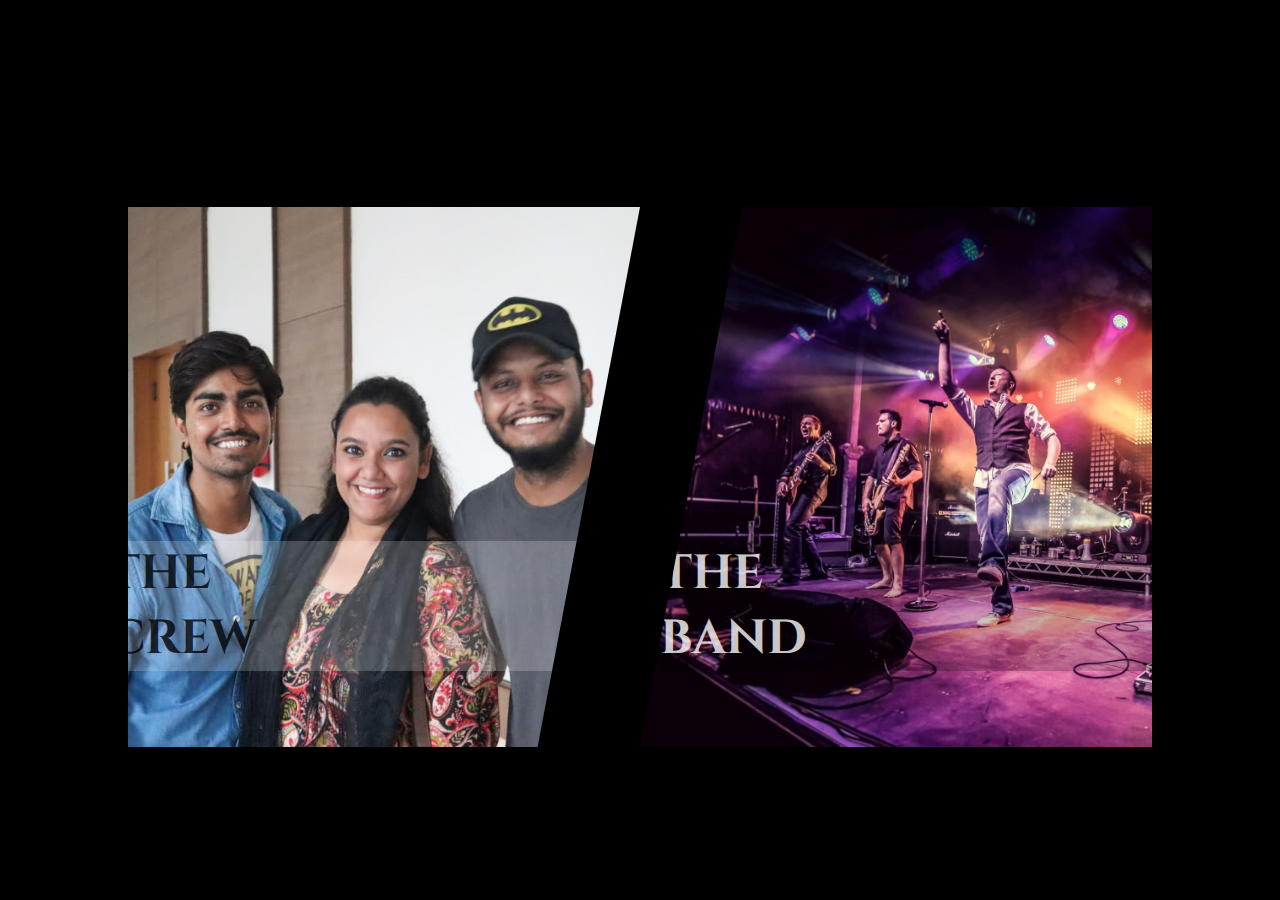
==== commit 7010e773: "added band section VERSION - 3.0" ====
--- a/index.html
+++ b/index.html
@@ -2,547 +2,44 @@
 <html>
 
 <head>
-  <meta charset="utf-8">
-  <meta http-equiv="X-UA-Compatible" content="IE=edge">
-<title>
-UNDERDOGS CREW
-</title>
+<title>THE UNDERDOGS</title>
+
+<meta name="viewport" content="width=device-width, initial-scale=1.0">
+<link rel="stylesheet" href="https://stackpath.bootstrapcdn.com/bootstrap/4.1.3/css/bootstrap.min.css" integrity="sha384-MCw98/SFnGE8fJT3GXwEOngsV7Zt27NXFoaoApmYm81iuXoPkFOJwJ8ERdknLPMO" crossorigin="anonymous">
+<link href="https://fonts.googleapis.com/css?family=Luckiest+Guy" rel="stylesheet">
+<link href="https://fonts.googleapis.com/css?family=Cinzel:900" rel="stylesheet">
+<link rel="stylesheet" href="index.css">
+</head>
+
+<body>
+
+<section class="container-fluid text-center home-section">
 
 
 
-<!-- Latest compiled and minified CSS -->
-<link rel="stylesheet" href="https://stackpath.bootstrapcdn.com/bootstrap/4.1.1/css/bootstrap.min.css" integrity="sha384-WskhaSGFgHYWDcbwN70/dfYBj47jz9qbsMId/iRN3ewGhXQFZCSftd1LZCfmhktB" crossorigin="anonymous">
-<link rel="stylesheet" href="index.css">
-<link rel="stylesheet" href="loader.css">
-<!--GOOGLE FONTS-->
-<link href="https://fonts.googleapis.com/css?family=Acme|Caveat|Permanent+Marker" rel="stylesheet">
+   <div class="home-divider">
+     <a href="UDC-crew/crew.html"><div class="crew">
 
-<!--fontawesome-->
+      <span ><h5 class="text-center slot-text ct">THE<br/>CREW</h5></span>
 
-<link rel="stylesheet" href="https://use.fontawesome.com/releases/v5.0.4/css/all.css" integrity="sha384-DmABxgPhJN5jlTwituIyzIUk6oqyzf3+XuP7q3VfcWA2unxgim7OSSZKKf0KSsnh" crossorigin="anonymous">
-<meta name="viewport" content="width=device-width, initial-scale=1.0">
-<link href="https://fonts.googleapis.com/css?family=Butterfly+Kids" rel="stylesheet">
-
-</head>
-
-<body  onload="loader()" >
-
-<!--LOADER-->
-
-  <div id="logo" class="text-center floating loading">
-    <img src="assets/Front_page/logo.jpg" class="loadin"/>
-    <div class="loadin1"></div>
-  </div>
+    </div></a>
 
 
-<!--OPENING BANNERS-->
-<div id="banner-set">
-  <div class="left-banner"></div>
-  <div class="right-banner"></div>
-</div>
-
-<!--SPACE AT TOP TO PREVENT NAVBAR OVERALAPPING BODY-->
-
-<div class="fixing-space " id="top">
-</div>
-<nav class="navbar navbar-expand-sm fixed-top navbar-dark" >
-  <a class="navbar-brand text-center   mx-auto">
-    <img class="logo-sm " id="navbarLogo" src="assets/Front_page/logo.png"/>
-
-  </a>
-
-  <button class="navbar-toggler" type="button" data-toggle="collapse" data-target="#navbarTogglerDemo01" aria-controls="navbarTogglerDemo01" aria-expanded="false" aria-label="Toggle navigation">
-    <span class="navbar-toggler-icon  icon"></span>
-  </button>
-
-  <div class="collapse navbar-collapse " id="navbarTogglerDemo01">
-  <ul class="navbar-nav mx-auto text-center">
-
-    <li class="nav-item "  data-toggle="collapse" data-target="#navbarTogglerDemo01">
-      <a class="nav-link smooth-scroll" href="#top"  >HOME</a>
-    </li>
-    <li class="nav-item " data-toggle="collapse" data-target="#navbarTogglerDemo01">
-      <a class="nav-link smooth-scroll" href="#s1" >ABOUT US</a>
-    </li>
-    <li class="nav-item " data-toggle="collapse" data-target="#navbarTogglerDemo01">
-      <a class="nav-link smooth-scroll"  href="#s2"  >MEMBERS</a>
-    </li>
-    <li class="nav-item " data-toggle="collapse" data-target="#navbarTogglerDemo01">
-      <a class="nav-link smooth-scroll" href="#s3"  >UPCOMING EVENTS</a>
-    </li>
-    <li class="nav-item " data-toggle="collapse" data-target="#navbarTogglerDemo01">
-      <a class="nav-link smooth-scroll" href="#s4"  >CONTACT US</a>
-    </li>
-
-</ul>
-</div>
-</nav>
+<!--BAND===================================== -->
 
 
-  <div class="row" id="homerow">
-
-<div class="col-md-12 ">
-<div class="introduction">
-  <img src="introimg.jpeg" class="img-fluid mobile-top" />
-  <div class="intro-msg-box">
-    <p class="intro-msg">UDC is where we strive to bring together our different styles and moves to put up an impactful performance. UDC is where originality blends with passion.</p>
-  </div>
-
-  <div class="grpinfo"></div>
-</div>
-</div>
-</div>
-
-<div class="row content-row">
-    <div class="col-lg-4 col-sm-4 col-md-4  content-columns content-column-1  ">
-      <div class="card content card-box " style="width: 13rem;">
-              <a  onclick="videos()" href="#"  class="videog smooth-scroll" > <img class="card-img-top" src="assets/Front_page/n3.jpeg" alt="Card image cap">
-           <div class="card-body">
-    <p class="card-text">VIDEOS</p>
-  </div>
-</div></a>
-    </div>
-
-    <div class="col-lg-4 col-md-4 col-sm-4  content-columns content-column-2  ">
-      <div onclick="faq()" class="card content card-box text-center"  style="width: 13rem;">
-              <a href="#faq-section" class="smooth-scroll"> <img class="card-img-top" src="assets/Front_page/n1.jpeg" alt="Card image cap">
-            <div class="card-body"><p class="card-text">FAQ'S</p>
-  </div>
-</div></a>
-    </div>
-
-    <div class="col-lg-4 col-md-4 col-sm-4 content-column-3  ">
-    <div  class="card content card-box text-center" style="width: 13rem;">
-              <a href="gallery.html" class="smooth-scroll">  <img class="card-img-top" src="assets/Front_page/n4.jpeg" alt="Card image cap">
-           <div class="card-body">
-    <p class="card-text">GALLERY</p>
-  </div>
-</div></a>
-</div>
-</div>
+    <a href="UDC-band/band.html">  <div class="band">
 
 
-<div class="faq" id="faq-section">
-  <span onclick="close_faq()"><i class="fas fa-times close_icon"></i></span>
-
-  <div id="accordion">
-   <div class="card">
-     <div class="card-header">
-       <a class="card-link faq-ques" data-toggle="collapse" href="#collapseOne">
-        Does the crew focus on some particular dance styles only?
-       </a>
-     </div>
-     <div id="collapseOne" class="collapse show" data-parent="#accordion">
-       <div class="card-body faq-ans">
-         We try to be versatile in our performances and would love to have dancers with different fortes.
-       </div>
-     </div>
-</div>
-
-   <div class="card">
-     <div class="card-header">
-       <a class="collapsed card-link faq-ques" data-toggle="collapse" href="#collapseTwo">
-       How often does the crew have rehearsals and what are the timings?
-     </a>
-     </div>
-     <div id="collapseTwo" class="collapse" data-parent="#accordion">
-       <div class="card-body faq-ans">
-         Rehearsals are held on weekdays. All the crew members are supposed to report for practice as soon as their classes end or latest by 5:00 pm sharp. There are rehearsals on weekends outside the college premises when preparing for competitions.
-       </div>
-     </div>
-</div>
-
-   <div class="card">
-     <div class="card-header">
-       <a class="collapsed card-link faq-ques" data-toggle="collapse" href="#collapseThree">
-        When will the Auditions be held?
-       </a>
-     </div>
-     <div id="collapseThree" class="collapse" data-parent="#accordion">
-       <div class="card-body faq-ans">
-         Auditions are open to university students only. Prior information will be provided regarding the date and timings. An audition is supposed to be at least one minute long. Performer can showcase any dance style.
-       </div>
-     </div>
-</div>
-
-   <div class="card">
-     <div class="card-header">
-       <a class="collapsed card-link faq-ques" data-toggle="collapse" href="#collapseFour">
-         Who will bear the expenses for the Crew Jersey?
-       </a>
-     </div>
-     <div id="collapseFour" class="collapse" data-parent="#accordion">
-       <div class="card-body faq-ans">
-        The crew members pay for the complete jersey and purchase it themselves.
-       </div>
-     </div>
-</div>
-
-   <div class="card">
-     <div class="card-header">
-       <a class="collapsed card-link faq-ques" data-toggle="collapse" href="#collapseFive">
-        Is UDC a part of the University's Cultural Club or Society?
-       </a>
-     </div>
-     <div id="collapseFive" class="collapse" data-parent="#accordion">
-       <div class="card-body faq-ans">
-        No, we're not a part of any cultural club. Crew members are not restricted to be a part of any club, but an individual cannot be a part of some other *crew* being a part of UDC.
-     </div>
-   </div>
-</div>
-
-</div>
-</div>
+  <span ><h5 class="text-center slot-text bt">THE<br/>BAND</h5></span>
 
 
-
-<!--VIDEO GALLERY-->
-<div id="videogallery">
-<div  class="video-container text-center" >
-  <span ><h3 class="coming-soon ">COMING SOON  <span class="dot">.</span></h3></span>
-</div></div>
-
-
-<!--front page continued-->
-
-<div class="row" id="enroll-button">
-  <a target="_blank" type="button" href="https://goo.gl/forms/bdUIL4Gq4HWSz3Xk1" class="btn btn-lg btn-block btn-enroll">ENROLL NOW</a>
-</div>
-
-<div id="s1" class="aboutus ">
-<div class="row">
-  <div class="offset-md-4 col-md-4 ">
-<span ><h2 class="section-heading text-center">ABOUT US</h2></span>
-</div>
-<div class="container-fluid ">
-<p class="about_us_content">This crew was formed in 2017 by Mr. Pranjal Kulshreshtha, Ms. Aishwarya Chandra and Mr. Vandit Rai.
-<b>UnderDogs</b> isn't just a name, it was the dream of these three friends. Today, they are proud founders of the UnderDogs crew. The crew is not merely a dance crew but a family. It was created with a grim determination to build a team of versatile dancers. Today it consists of a number of members, all equally talented and unique in their own ways, with ever growing passion for dance.
-</p></div>
-</div>
-
-
-<!--MEMBERS SECTION-->
-
-
-<div class="member-section">
-
-<div id="s2" class=" members">
-<div class="row">
-  <div class="offset-md-4 col-md-4 ">
-<span ><h2 class="section-heading text-center">MEMBERS</h2></span>
-</div>
-</div>
-
-<!-- CAROUSEL FOR MOBILE-->
-
-<div class="row">
-  <div class=" col-lg-12">
-    <div id="mcarousel" class="carousel slide mobile" data-ride="carousel">
-
-        <div class="carousel-inner">
-          <div class="carousel-item active text-center">
-            <img class="img-fluid car-img " src="assets/Members/m1.jpg" alt="vandit rai">
-          </div>
-          <div class="carousel-item text-center">
-            <img class="img-fluid car-img" src="assets/Members/m2.jpg" alt="pranjal kulshrestha">
-          </div>
-          <div class="carousel-item text-center">
-            <img class="img-fluid car-img" src="assets/Members/m3.jpg" alt="aishwarya chandra">
-          </div>
-          <div class="carousel-item text-center">
-            <img class="img-fluid car-img" src="assets/Members/m4.jpeg" alt="akshat pande">
-          </div>
-          <div class="carousel-item text-center">
-            <img class="img-fluid car-img" src="assets/Members/m5.jpeg" alt="siddhant singh">
-          </div>
-          <div class="carousel-item text-center">
-            <img class="img-fluid car-img" src="assets/Members/m6.jpeg" alt="anushree bansal">
-          </div>
-          <div class="carousel-item text-center">
-            <img class="img-fluid car-img" src="assets/Members/m7.jpeg" alt="ankita singh">
-          </div>
-          <div class="carousel-item text-center">
-            <img class="img-fluid car-img" src="assets/Members/m8.jpg" alt="nikita negi">
-          </div>
-          <div class="carousel-item text-center">
-            <img class="img-fluid car-img " src="assets/Members/m9.jpg" alt="anjali kukreja">
-          </div>
-          <div class="carousel-item text-center">
-            <img class="img-fluid car-img" src="assets/Members/m10.jpeg" alt="shubhangi priya">
-          </div>
-          <div class="carousel-item text-center">
-            <img class="img-fluid car-img" src="assets/Members/m11.jpg" alt="vani jha">
-          </div>
-          <div class="carousel-item text-center">
-            <img class="img-fluid car-img" src="assets/Members/m12.jpg" alt="anushka shukla">
-          </div>
-          <div class="carousel-item text-center">
-            <img class="img-fluid  car-img" src="assets/Members/m13.jpg" alt="shifa khan">
-          </div>
-          <div class="carousel-item text-center">
-            <img class="img-fluid car-img " src="assets/Members/m14.jpg" alt="dania alam">
-          </div>
-          <div class="carousel-item text-center">
-            <img class="img-fluid car-img " src="assets/Members/m15.jpg" alt="akansha chaturvedi">
-          </div>
-          <div class="carousel-item text-center">
-            <img class="img-fluid car-img " src="assets/Members/m16.jpg" alt="bunny pardo">
-          </div>
-          <div class="carousel-item text-center">
-            <img class="img-fluid car-img " src="assets/Members/m17.jpeg" alt="prerna rohatgi">
-          </div>
-
-
-        </div>
-
-
-      <a class="carousel-control-prev mp mobile" href="#mcarousel" data-slide="prev">
-        <span class="carousel-control-prev-icon"></span>
-     </a>
-     <a class="carousel-control-next mn mobile" href="#mcarousel" data-slide="next">
-       <span class="carousel-control-next-icon"></span>
-     </a>
+</div></a>
 
    </div>
 
-
-<!-- CAROUSEL FOR TABLET AND PC-->
-
-    <div id="demo" class="carousel slide big-screens" data-ride="carousel">
-
-        <div class="carousel-inner">
-
-          <div class="carousel-item active text-center">
-
-            <div class="row r1">
-              <div class="offset-lg-2 col-lg-3 offset-md-2 col-md-3">
-            <img class="img-fluid car-b-img " src="assets/Members/m1.jpg" alt="vandit rai">
-          </div>
-          <div class="offset-lg-2 col-lg-3 offset-md-2 col-md-3">
-            <img class="img-fluid car-b-img" src="assets/Members/m2.jpg" alt="pranjal kulshreshtha">
-          </div>
-        </div>  </div>
-
-        <div class="carousel-item text-center">
-        <div class="row r1">
-          <div class="offset-lg-2 col-lg-3 offset-md-2 col-md-3">
-        <img class="img-fluid car-b-img" src="assets/Members/m3.jpg" alt="aishwarya chandra">
-      </div>
-      <div class="offset-lg-2 col-lg-3 offset-md-2 col-md-3">
-        <img class="img-fluid car-b-img" src="assets/Members/m4.jpeg" alt="akshat pande">
-      </div>
-        </div>  </div>
-
-
-
-          <div class="carousel-item text-center">
-
-            <div class="row r1">
-              <div class="offset-lg-2 col-lg-3 offset-md-2 col-md-3">
-            <img class="img-fluid car-b-img" src="assets/Members/m5.jpeg" alt="siddhant singh">
-          </div>
-          <div class="offset-lg-2 col-lg-3 offset-md-2 col-md-3">
-            <img class="img-fluid car-b-img" src="assets/Members/m6.jpeg" alt="anushree bansal">
-          </div>
-        </div></div>
-
-    <div class="carousel-item text-center">
-        <div class="row r1">
-          <div class="offset-lg-2 col-lg-3 offset-md-2 col-md-3">
-        <img class="img-fluid car-b-img" src="assets/Members/m7.jpeg" alt="ankita singh">
-      </div>
-      <div class="offset-lg-2 col-lg-3 offset-md-2 col-md-3">
-        <img class="img-fluid car-b-img" src="assets/Members/m8.jpg" alt="nikita negi">
-      </div>
-        </div></div>
-
-
-
-          <div class="carousel-item text-center">
-
-            <div class="row r1">
-              <div class="offset-lg-2 col-lg-3 offset-md-2 col-md-3">
-            <img class="img-fluid car-b-img" src="assets/Members/m9.jpg" alt="anjali kukreja">
-          </div>
-          <div class="offset-lg-2 col-lg-3 offset-md-2 col-md-3">
-            <img class="img-fluid car-b-img" src="assets/Members/m10.jpeg" alt="shubhangi priya">
-          </div>
-        </div></div>
-
-        <div class="carousel-item text-center">
-        <div class="row r1">
-          <div class="offset-lg-2 col-lg-3 offset-md-2 col-md-3">
-        <img class="img-fluid car-b-img" src="assets/Members/m11.jpg" alt="vani jha">
-      </div>
-      <div class="offset-lg-2 col-lg-3 offset-md-2 col-md-3">
-        <img class="img-fluid car-b-img" src="assets/Members/m12.jpg" alt="anushka shukla">
-      </div>
-        </div></div>
-
-
-
-        <div class="carousel-item text-center">
-
-          <div class="row r1">
-            <div class="offset-lg-2 col-lg-3 offset-md-2 col-md-3">
-          <img class="img-fluid car-b-img" src="assets/Members/m13.jpg" alt="shifa khan">
-        </div>
-        <div class="offset-lg-2 col-lg-3 offset-md-2 col-md-3">
-          <img class="img-fluid car-b-img" src="assets/Members/m14.jpg" alt="dania alam">
-        </div>
-      </div>
-      </div>
-
-      <div class="carousel-item text-center">
-
-        <div class="row r1">
-          <div class="offset-lg-2 col-lg-3 offset-md-2 col-md-3">
-        <img class="img-fluid car-b-img" src="assets/Members/m15.jpg" alt="akansha chaturvedi">
-      </div>
-      <div class="offset-lg-2 col-lg-3 offset-md-2 col-md-3">
-        <img class="img-fluid car-b-img" src="assets/Members/m16.jpg" alt="bunny pardo">
-      </div>
-    </div>
-    </div>
-
-    <div class="carousel-item text-center">
-
-      <div class="row r1">
-        <div class="offset-lg-2 col-lg-3 offset-md-2 col-md-3">
-      <img class="img-fluid car-b-img" src="assets/Members/m17.jpeg" alt="prerna rohatgi">
-    </div>
-    <div class="offset-lg-2 col-lg-3 offset-md-2 col-md-3">
-
-    </div>
-  </div>
-  </div>
-
-    </div>
-
-
-      <a class="carousel-control-prev mp mobile" href="#demo" data-slide="prev">
-        <span class="carousel-control-prev-icon"></span>
-     </a>
-     <a class="carousel-control-next mn mobile" href="#demo" data-slide="next">
-       <span class="carousel-control-next-icon"></span>
-     </a>
-
-   </div>
-
-  </div>
-</div>
-</div>
-
-
-<!--EVENT SECTION-->
-<div id="s3" class="events ">
-
-
-<div class="row">
-  <div class="offset-lg-4 col-lg-4 offset-md-4 col-md-4">
-     <h2 class="text-center section-heading">UPCOMING EVENTS</h2>
-</div>
-</div>
-<div class="row">
-  <div class="col-lg-12  col-md-12  text-center">
-    <img class="img-fluid event_image " src="assets/Events/poster3.jpeg"/>
-</div>
-</div>
-</div>
-
-
-
-<!--phone no-->
-
-
-  <div class="phone-number-box text-center"><span class="phone-number"><p>PRANJAL KULSHRESTHA -  9918316684<br/>AISHWARYA CHANDRA -  9984954481</p></span></div>
-<div id="mobile-phone-number" onclick="gender()" class="phone-number-box text-center"><span class="mobile-phone-number"><a href="tel:9918316684"><i class="fas fa-male "></i></a>  <a href="tel:9984954481"><i class="fas fa-female "></i></a></span></div>
-
-<!--CONTACT SECTION-->
-
-<footer  id="s4" class="foot ">
-<div  class="container big-screens">
-        <div class="row row-foot ">
-            <div class="col-lg-3 col-md-3  text-center">
-                <!--Column1-->
-
-                  <h5 class="foot-head">UDC</h5>
-                  <address>
-                        <ul class="list-unstyled ">
-                          <li><a class="links" href="#s4" onclick="faq()" href="#">MADE WITH <i class="fas fa-heart"></i><br/> BY AN UDC MEMBER</a></li>
-
-                        </ul>
-                  </address>
-
-              </div>
-
-              <div class="col-lg-3 col-md-3 text-center">
-                <!--Column2-->
-
-                  <h5 class="foot-head">Quick Links</h5>
-                  <address>
-                    <ul class="list-unstyled">
-                      <li><a onclick="videos()" class="smooth-scroll links" href="#videogallery">Videos</a></li>
-                      <li><a onclick="faq()" class="smooth-scroll links" class="links" href="#aboutus">FAQ'S</a></li>
-                      <li><a onclick="gallery()"class="smooth-scroll links" href="#photogallery">Gallery</a></li>
-                    </ul>
-                  </address>
-
-              </div>
-              <div class="col-lg-3 col-md-3 text-center">
-                <!--Column3-->
-
-                  <h5 class="foot-head">Stay Connected</h5>
-                  <ul class="list-unstyled conlist">
-                    <li>
-                      <a target="_blank" href="https://www.facebook.com/Underdogscr/?ref=br_rs" ><i class="i1   fab fa-facebook-f fa-2x"></i></a>
-                    <a target="_blank" href="mailto:pande.akshat21@gmail.com" ><i class="i2  fa fa-envelope fa-2x"></i></a>
-                    <a target="_blank" href="https://www.instagram.com/theunderdogscrew_/?hl=en" ><i class="i3  fab fa-instagram fa-2x"></i></a>
-                      <a target="_blank" onclick="phone_numbers()" ><i class="i3  fas fa-phone fa-2x"></i></a>
-                    </li>
-                </ul><br/>
-
-
-              </div>
-              <div class="col-lg-3 col-md-3 ">
-                <!--Column4-->
-
-                     <h5 class="foot-head">Thought of the month</h5>
-                    <p class=" quote" >"LET YOUR LIFE LIGHTLY DANCE ON THE EDGESOF TIME LIKE DEW ON THE TIP OF THE LEAF"</p>
-
-                  </div></div></div>
-
-
-<div id="mobile-foot" class="foot2 " >
-
-    <div  class="row foot2-row">
-
-      <div class="col-3 text-center">
-        <a target="_blank" href="https://www.facebook.com/Underdogscr/?ref=br_rs" data-applink="fb://profile/125302418117168" ><i class="mlink1 mlinks fab fa-facebook-f fa-2x text-center"></i></a>
-      </div>
-
-      <div class="col-3 text-center">
-        <a target="_blank" href="mailto:pande.akshat21@gmail.com" ><i class="mlink2 mlinks fa fa-envelope fa-2x text-center"></i></a>
-      </div>
-
-      <div class="col-3 text-center">
-        <a target="_blank" href="https://www.instagram.com/theunderdogscrew_/?hl=en" ><i class="mlink3 mlinks fab fa-instagram fa-2x "></i></a>
-      </div>
-
-      <div class="col-3 text-center">
-       <a onclick="gender()" ><i class="mlink4 mlinks fas fa-phone fa-2x "></i></a>
-      </div>
-
-    </div>
-</div>
-</footer>
+</section>
 
 </body>
 
-<script src="https://code.jquery.com/jquery-2.1.3.js" ></script>
-<script src="index.js" ></script>
-<script src="https://ajax.googleapis.com/ajax/libs/jquery/3.3.1/jquery.min.js" ></script>
-<script src="https://stackpath.bootstrapcdn.com/bootstrap/4.1.1/js/bootstrap.min.js" integrity="sha384-smHYKdLADwkXOn1EmN1qk/HfnUcbVRZyYmZ4qpPea6sjB/pTJ0euyQp0Mk8ck+5T" crossorigin="anonymous" ></script>
-
-
 </html>
--- a/index.css
+++ b/index.css
@@ -1,1007 +1,127 @@
-body{
-  margin: 0;
-  padding: 0;
-  width: 100vw;
-  height: 100;
-  overflow-y: auto;
-  overflow-x: hidden;
-}
-a{
-  text-decoration: none !important;
-  color:inherit;
-}
-a:hover{
-  color:inherit;
-}
-
-
-/*loader*/
-.loading{
-  position: relative;
-  opacity:1;
-  background-image: url("assets/Front_page/white.jpeg");
-  margin-left: auto;
-  margin-right: auto;
-  border-radius: 50%;
-  z-index: 200;
-  width:150px;
-  height:150px;
-
-}
-.loadin{
-  overflow:auto;
-  border-radius: 50%;
-  position: relative;
-  top:25px;
-  z-index: 2;
-
-}
-.loadin1{
-  position: absolute;
-  opacity:1;
-  top:4px;
-  right:3%;
-  border-radius: 50%;
-  border: 8px dashed black;
-  padding:4px;
-  animation: spin 10s linear infinite;
-  width:140px;
-  height:140px;
-}
-@keyframes spin {
-100% {
-  transform: rotateZ(360deg);
-}}
-
-?
-/*BANNERS*/
-
-#banner-set{
-  position: absolute;
-  width: 100%;
-  height: 100%;
-  top: 0;
-  left: 0;
-}
-.left-banner{
-
-  float:left;
-  background-color:black;
-  width: 50%;
-    height: 100%;
-    display: inline-block;
-    position: absolute;
-    top: 0;
-    background-color: black;
-    transition: 0.8s all;
-}
-.right-banner{
-  width: 50%;
-    height: 100%;
-    display: inline-block;
-    position: absolute;
-    top: 0;
-    right:0;
-    float:right;
-    background-color: black;
-    transition: 0.8s all;
-}
-
-/*FONTS*/
-.nav-link{
-    font-family: 'Acme', sans-serif;
-}
-.section-heading{
-  font-family: 'Caveat', cursive;
-}
-.btn-enroll{
-  font-family: 'Permanent Marker', cursive;
-}
-.faq-ques{
-    font-family: 'Permanent Marker', cursive;
-    font-size: 15px;
-}
-.faq-ans{
-  font-family: 'Caveat', cursive;
-}
-
-.card-text{
-  font-family: 'Permanent Marker', cursive;
-}
-.button-rules{
-
-  font-family: 'Permanent Marker', cursive;
-}
-.links{
-font-family: 'Caveat', cursive;
-}
-.foot-head{
-    font-family: 'Permanent Marker', cursive;
-}
-.quote{
-font-family: 'Caveat', cursive;
-}
-.coming-soon{
-  font-family: 'Caveat', cursive;
-}
-
-
-/*CSS*/
-
-#logo{
-display:block;
-  opacity:1;
-  transition: opacity 0.5s;
-}
-  .brand-logo{
-  color:white;
-}
-
-.navbar{
-visibility: hidden;
-  background-color: black !important;
-  opacity:0;
-  transition: opacity 0.5s;
-}
-
-.content-row{
-visibility: hidden;
-width:100vw !important;
-  background-color: rgb(247, 249, 249);
-  opacity:0;
-  position:relative;
-  transition: opacity 0.5s;
-}
-.aboutus{
-  visibility: hidden;
-width:100vw;
-  opacity:0;
-  transition: opacity 0.5s;
-}
-.member-section{
-  visibility: hidden;
-width:100vw;
-}
-.events{
-  width:100%;
-  visibility: hidden;
-  overflow-x: hidden;
-}
-.foot{
-  width:100vw;
-  visibility: hidden;
-  overflow-x: hidden;
-  box-shadow: 0px -4px rgba(0, 0, 0, 0.19);
-}
-.foot2{
-  width:100vw;
-  visibility: hidden;
-  overflow-x: hidden;
-    box-shadow: 0px -10px rgba(0, 0, 0, 0.19);
-}
-#homerow{
-  position: relative;
-  visibility: hidden;
-  style.opacity="0";
-}
-
-#enroll-button{
-visibility: hidden;
-  style.opacity="0";
-}
-#top{
-  visibility: hidden;
-}
-
-#videogallery{
-  display:none;
-  position: relative;
-}
-.video-container{
-  position: absolute;
-  background-color: black;
-  color:white;
-  z-index: 50;
-  margin-left: 22%;
-  width:60%;
-  height:100px;
-
-}
-.coming-soon{
-  padding-top:35px;
-}
-
-.car-img{
-  box-shadow: 0 4px 8px 0 rgba(0, 0, 0, 0.2), 0 6px 20px 0 rgba(0, 0, 0, 0.19);
-}
-.car-b-img{
-  box-shadow: 0 4px 8px 0 rgba(0, 0, 0, 0.2), 0 6px 20px 0 rgba(0, 0, 0, 0.19);
-}
-
-@media only screen and (min-width: 300px) and (max-width: 400px)
-{
-  .loading{
-    margin-top: 50%;
-  }
-  #navbarLogo{
-width:180px;
-height:auto;
-
-  }
-  .intro-msg-box{
-    display:none;
-  }
-  .content-row{
-    left:4.5%;
-  }
-  .about_us_content{
-    padding-top:10px;
-    padding-left: 20px;
-    padding-right: 20px;
-    color:white;
-    font-family: 'Butterfly Kids', cursive;
-    font-size:23px;
-  }
-
-  .fixing-space{
-  background-color: rgb(247, 249, 249);
-    height:92px;
-  }
-.brand-logo{
-  padding-top: 5px;
-  font-size: 25px;
-}
-.icon{
-  position: relative;
-  font-size: 15px;
-
-}
-.content{
-  position:relative;
- margin-right: auto;
- margin-left: auto;
-}
-.content-column-1{
-  padding-top:45px;
-  text-align: center;
-}
-.content-column-2{
-  padding-top:45px;
-  text-align: center;
-}
-.content-column-3{
-  padding-top: 45px;
-  padding-bottom:45px;
-  text-align: center;
-}
-
-.aboutus{
-  position: relative;
-  height:60%;
-  background-color: #4B77BE;
-}
-.members{
-  position: relative;
-  height:580px;
-  background-color:#FFB61E;
-}
-.car-img{
-  padding-left:15px;
-  padding-right: 15px;
-}
-.mobile{
-
-  padding-top: 53px;
-}
-.mn{right:5%;}.mp{left:5%;}
-
-.events{
-  background-color: #C91F37;
-  height:480px;
-
-}
-.event_image{
-  padding-left:10px;
-  padding-right: 10px;
-  padding-top: 10px;
-}
-.faq{
-position:fixed;
-margin-left: 10%;
-margin-right: 10%;
-  z-index: 100;
-  width:80%;
-  display: none;
-top:95px;
-}
-.faq-ques{
-  position: relative;
-  width:100%;
-  height:auto;
-  overflow: scroll;
-  word-wrap: break-word;
-}
-.close_icon{
-  position:fixed;
-  z-index: 100;
-  top:98px;
-  right:11%;
-  cursor: pointer;
-  transition: all 1s;
-}
-.section-heading{
-  padding-top:25px;
-  color:white;
-}
-/*GALLERY CSS*/
-.pagin{
-  position: relative;
-  right:20px;
-}
-.back-to-front-from-gallery{
-  display:none;
-}
-.back-to-front-from-gallery-mobile{
-  position:relative;
-  float:right;
-  color:white;
-  right:5px;
-}
-.back-to-front-from-gallery-mobile:hover{
-  background-color: white;
-  color:black;
-}
-}
-@media only screen and (min-width: 400px) and (max-width: 800px)
-{
-  .loading{
-    margin-top: 50%;
-  }
-  .fixing-space{
-      background-color: rgb(247, 249, 249);
-    height:120px;
-  }
-
-
-  #navbarLogo{
-width:250px;
-height:auto;
-  }
-  .intro-msg-box{
-    display:none;
-  }
-  .content-row{
-    left:4.2%;
-  }
-  .about_us_content{
-    padding-top:20px;
-    padding-left: 20px;
-    padding-right: 20px;
-    color:white;
-    font-family: 'Butterfly Kids', cursive;
-    font-size:23px;
-  }
-.content{
-  position:relative;
- margin-right: auto;
- margin-left: auto;
-}
-.content-column-1{
-  padding-top:45px;
-  text-align: center;
-}
-.content-column-2{
-  padding-top:45px;
-  text-align: center;
-}
-.content-column-3{
-  padding-top: 45px;
-  padding-bottom:45px;
-  text-align: center;
-}
-
-.aboutus{
-  position: relative;
-  height:60%;
-  background-color: #4B77BE;
-
-}
-.members{
-  position: relative;
-  height:630px;
-  background-color:#FFB61E;
-}
-.car-img{
-  padding-left:15px;
-  padding-right: 15px;
-}
-
-.big-screens{padding-top:50px;}
-
-.events{
-  background-color: #C91F37;
-  height:560px;
-}
-.event_image{
-  padding-left:10px;
-  padding-right: 10px;
-  padding-top: 10px;
-}
-.mobile{
-
-  padding-top: 50px;
-}
-.faq{
-position:fixed;
-margin-left: 10%;
-margin-right: 10%;
-  z-index: 100;
-  width:80%;
-  display: none;
-top:270px;
-}
-.close_icon{
-  position:fixed;
-  z-index: 100;
-  top:273px;
-  right:11%;
-  cursor: pointer;
-  transition: all 1s;
-}
-.section-heading{
-  padding-top:45px;
-  color:white;
-}
-/*GALLERY CSS*/
-.pagin{right:20px;
-}
-.back-to-front-from-gallery{
-  display: none;
-}
-.back-to-front-from-gallery-mobile{
-  position:relative;
-  float:right;
-  color:white;
-  right:5px;
-}
-.back-to-front-from-gallery-mobile:hover{
-  background-color: white;
-  color:black;
-}
-}
-@media only screen and (min-width: 801px) and (max-width: 1199px)
-{
-  .loading{
-    margin-top: 25%;
-  }
-  .fixing-space{
-      background-color: rgb(247, 249, 249);
-    height:120px;
-  }
-  #navbarLogo{
-    position: relative;
-    left:40px;
-width:250px;
-height:auto;
-
-  }
-  .intro-msg-box{
-    display:block;
-    position: absolute;
-    top:18%;
-    right:6%;
-    width:400px;
-    height:0px;
-    background-color: black;
-    opacity:0;
-    overflow: hidden;
-    padding-top: 4%;
-    padding-left: 2%;
-    padding-right: 2%;
-    border-radius: 8px;
-      box-shadow: 0 4px 8px 0 rgba(0, 0, 0, 0.2), 0 6px 20px 0 rgba(0, 0, 0, 0.19);
-      transition: all 1s;
-      transform: rotateZ(0deg);
-  }
-  .intro-msg{
-    font-family: 'Caveat', cursive;
-    font-size: 1.2em;
-    opacity: 1;
-    color:white;
-    word-spacing: 0.20em;
-  }
-  .content-row{
-    left:1.5%;
-  }
-  .about_us_content{
-    padding-top:20px;
-    padding-left: 50px;
-    padding-right: 50px;
-    color:white;
-    font-family: 'Butterfly Kids', cursive;
-    font-size:23px;
-  }
-.content{
-  position:relative;
- margin-right: auto;
- margin-left: auto;
-}
-.content-column-1{
-  padding-top:45px;
-  text-align: center;
-}
-.content-column-2{
-  padding-top:45px;
-  text-align: center;
-}
-.content-column-3{
-  padding-top: 45px;
-  padding-bottom:45px;
-  text-align: center;
-}
-.aboutus{
-  position: relative;
-  height:60%;
-  background-color: #4B77BE;
-  word-spacing: 0.20em;
-}
-.members{
-  position: relative;
-  height:900px;
-  background-color:#FFB61E;
-}
-.car-img{
-  padding-left:15px;
-  padding-right: 15px;
-}
-
-.events{
-
-  background-color: #C91F37;
-  height:800px;
-
-}
-
-.big-screens{
-  padding-top: 55px;
-}
-
-.foot{
-  background-color: #6C7A89;
-
-}
-.event_image{
-  padding-top:85px;
-}
-.row-foot{
-  padding-top: 10px;
-}
-.faq{
-position:fixed;
-margin-left: 10%;
-margin-right: 10%;
-  z-index: 100;
-  width:80%;
-  display: none;
-top:270px;
-}
-.close_icon{
-  position:fixed;
-  z-index: 100;
-  top:273px;
-  right:11%;
-  cursor: pointer;
-  transition: all 1s;
-}
-.section-heading{
-  padding-top:85px;
-  color:white;
-}
-.back-to-front-from-gallery{
-  cursor: pointer;
-  font-size:40px;
-  color:white;
-  position: absolute;
-  margin-top: 6%;
-  left:10%;
-  display:block;
-}
-.quote{
-  color:white;
-  padding-top: 5px;
-  font-size: 13px;
-}
-/*GALLERY CSS*/
-.pagin{right:2.5%;
-}
-}
-@media only screen and (min-width: 1200px) and (max-width: 1500px)
-{
-
-  .loading{
-    margin-top: 23%;
-  }
-  .gallery-heading{
-    margin-left: ;
-  }
-  .fixing-space{
-      background-color: rgb(247, 249, 249);
-    height:140px;
-  }
-  #navbarLogo{
-    position: relative;
-    left:100px;
-width:300px;
-height:auto;
-
-  }
-  .intro-msg-box{
-    display:block;
-    position: absolute;
-    top:18%;
-    right:6%;
-    width:400px;
-    height:0px;
-    background-color: black;
-    opacity:0;
-    overflow: hidden;
-    padding-top: 4%;
-    padding-left: 2%;
-    padding-right: 2%;
-    border-radius: 8px;
-      box-shadow: 0 4px 8px 0 rgba(0, 0, 0, 0.2), 0 6px 20px 0 rgba(0, 0, 0, 0.19);
-      transition: all 1s;
-      transform: rotateZ(0deg);
-  }
-  .intro-msg{
-    font-family: 'Caveat', cursive;
-    font-size: 1.2em;
-    opacity: 1;
-    color:white;
-    word-spacing: 0.20em;
-  }
-  .content-row{
-    left:1%;
-  }
-  .about_us_content{
-    padding-top:40px;
-    padding-left: 50px;
-    padding-right: 50px;
-    color:white;
-    font-family: 'Butterfly Kids', cursive;
-    font-size:23px;
-  }
-.content{
-  position:relative;
-  margin-right: auto;
-  margin-left: auto;
-}
-.content-column-1{
-  padding-top:45px;
-  text-align: center;
-}
-.content-column-2{
-  padding-top:45px;
-  text-align: center;
-}
-.content-column-3{
-  padding-top: 45px;
-  padding-bottom:45px;
-  text-align: center;
-}
-.aboutus{
-
-  position: relative;
-word-spacing: 0.20em;
-  height:400px;
-  background-color: #4B77BE;
-}
-.members{
-  position: relative;
-  height:1100px;
-  background-color:#FFB61E;
-}
-.car-img{
-  padding-left:15px;
-  padding-right: 15px;
-}
-
-.events{
-
-  background-color: #C91F37;
-  height:850px;
-
-}
-.event_image{
-  padding-top: 20px;
-}
-.big-screens{
-  padding-top: 55px;
-}
-
-.foot{
-  background-color: #6C7A89;
-
-}
-.row-foot{
-  padding-top: 10px;
-}
-
-.faq{
-position:fixed;
-margin-left: 10%;
-margin-right: 10%;
-  z-index: 100;
-  width:80%;
-  display: none;
-top:270px;
-
-}
-.close_icon{
-  position:fixed;
-  z-index: 100;
-  top:273px;
-  right:11%;
-  cursor: pointer;
-  transition: all 1s;
-}
-.section-heading{
-  padding-top:85px;
-  color:white;
-}
-.back-to-front-from-gallery{
-  cursor: pointer;
-  font-size:40px;
-  color:white;
-  position: absolute;
-  margin-top: 6%;
-  left:10%;
-  display: block;
-}
-.quote{
-  color:white;
-  padding-top: 5px;
-
-  /*GALLERY CSS*/
-.pagin{right:5%;
-}
-
-}
-}
-.section-heading{
-  border-bottom: 3px solid white;
-}
-
-
-
-.btn-enroll{
-  opacity:0.8;
-  background-color: black !important;
-  color:white;
-  transition: color 0.5s;
-  box-shadow: 0 4px 8px 0 rgba(0, 0, 0, 0.2), 0 6px 20px 0 rgba(0, 0, 0, 0.19);
-}
-.btn-enroll:hover{
-
-  color:grey;
-}
-
-
-.r1{
-  padding-top: 10px;
-}
-.r2{
-  padding-top: 60px;
-}
-.button-rules{
-  opacity:1;
-  background-color:white !important;
-  color:black;
-  transition: color 0.5s;
-}
-.button-rules:hover{
-  color:grey;
-}
-.links{
-  transition: color 0.5s;
-  color:white;
-}
-.conlist{
-  padding-top: 10px;
-
-}
-
-.i2 {
-  color:white;
-  transition: color 1s;
-  padding-left:15px;
-  padding-right: 15px;
-}
-.i1{
-  color:white;
-  transition: color 1s;
-}
-.i3{
-  color:white;
-  transition: color 1s;
-  padding-right: 15px;
-}
-.i4{color:white;
-transition: color 1s;}
-.i1:hover{
-
-  color: #1F4788;
-}
-.i2:hover{
-
-  color:#C3272B;
-}
-.i3:hover{
-
-  color:#FFA400;
-}
-.i4:hover{
-  color:#26A65B;
-}
-.foot2{
-background-color: #6C7A89;
-}
-.mlink1:hover{
-
-  color:#1F4788;
-}
-.mlink2:hover{
-
-  color:#C3272B;
-}
-.mlink3:hover{
-
-  color:#FFA400;
-}
-.mlink4:hover{
-  color:#26A65B;
-}
-.mlinks{
-  transition: color 1s;
-  color:white;
-}
-.links:hover{
-  color:black;
-}
-
-.foot2-row{
-  padding-top: 20px;
-  padding-bottom: 20px;
-}
-.card-box{
-box-shadow:  0 2px 4px 0 rgba(0, 0, 0, 0.2), 0 3px 10px 0 rgba(0, 0, 0, 0.19);
-transition: box-shadow 0.5s;
-cursor: pointer;
-}
-.card-box:hover{
-  box-shadow: 0 4px 8px 0 rgba(0, 0, 0, 0.2), 0 6px 20px 0 rgba(0, 0, 0, 0.19);
-}
-
-.close_icon:hover{
-  background-color: black;
-  color:white;
-}
-.phone-number-box{
-  position: relative;
-  background-color: black;
-right: 0px;
-  width:100%;
-
-}
-.phone-number{
-  font-size: 11px;
-  display: block;
-  overflow: hidden;
-  position: absolute;
- font-family: 'Acme', sans-serif;
- right:0px;
-  padding-top:15px;
- background-color: black;
-  height:60px;
-  width:0px;
-  color: white;
-  border-top-left-radius: 5px;
-  border-bottom-left-radius: 5px;
-  word-spacing: 0.25em;
-  transition: all 1s;
-  opacity: 1;
-  white-space: nowrap;
-}
-.mobile-phone-number{
-
-position: absolute;
-opacity: 0;
-display: block;
-overflow: hidden;
-position: absolute;
-border-radius: 5px;
-word-spacing: 1em;
-background-color: black;
-height:30px;
-width:70px;
-padding: 3px;
-color:white;
-right:10px;
-bottom:10px;
-transition: opacity 1s;
-}
-
-/* PHOTO GALLLERY SECTION*/
-
-#photogallery{
-
-display:none;
-width:100%;
-  background-color:#000000;
-  vertical-align: middle;
-
-}
-
-
-}
-#p1{
-  display:block;
-}
-#p2{
-  display: none;
-}
-.gallery-heading{
-  position: relative;
-  width: 400px;
-  height:auto;
-padding: 15px;
-
-}
-  .pagin{
-    width: 100%;
-    position: relative;
-    padding-top: 25px;
-    color:white;
-list-style-type: none;
-  display: block;
-
-}
-.gallery-row{
-  padding: 10px;
-}
-.gallery-container{
-  border: solid white 6px;
-
-}
-.gallery-image{
-  padding:10px;
-  transition: padding 0.5s;
-}
-.gallery-image:hover{
-  padding:0px;
-}
-.gallery-heading{
-  color:white;
-}
-
-.pagin-element{
-  display: inline-block;
-  font-size: 25px;
-  padding-left: 10px;
-  padding-right: 10px;
-     background-color: #211E1E;
-  color:white;
-  cursor: pointer;
- box-shadow: 0 4px 8px 0 rgba(0, 0, 0, 0.2), 0 6px 20px 0 rgba(0, 0, 0, 0.19);
-  transition: all 0.5s;
-}
-.pagin-element:hover{
-    background-color: grey;
-    color:white;
-}
-.pagin-icons{
-    padding-left:10px;
-  padding-right:10px;
-
-color:white;
-}
+body{
+  margin:0px;
+  padding: 0px;
+  overflow-x: hidden;
+  }
+  .crew-tag{
+    position: absolute;
+    left:35%;
+    color: white;
+    font-size:2.5vw;
+    z-index: 2;
+  }
+  .home-section{
+    position: relative;
+  width:100%;
+  height:100vh;
+  background-color:black;
+  margin-left: 0px;
+  margin-top: 0px;
+}
+
+.home-divider{
+  position: relative;
+  width:80%;
+  height:60vh;
+  top:23%;
+  margin:auto;
+  background-color: black;
+
+}
+
+@media  (min-width:800px)
+{
+  .crew{
+    position: relative;
+    cursor:pointer;
+    float:left;
+    width:50%;
+    height:60vh;
+    background:  url(UDC-crew/assets/Front_page/introimg.jpg);
+    background-size: cover;
+    background-position: center;
+    clip-path:polygon(0 0, 100% 0, 80% 60vh, 0 60vh);
+
+
+  }
+.band{
+  position: relative;
+  float:right;
+  background:  url(UDC-band/assets/Front_page/introimg.jpeg);
+  background-size: cover;
+  cursor:pointer;
+
+  width:50%;
+  height:60vh;
+  clip-path:polygon(20% 0, 100% 0, 100% 60vh, 0 60vh);
+
+
+}
+.ct{
+   color:rgba(0,0,0,0.8);
+   background-color:rgba(254,254,254,0.2);
+   right:20px;
+}
+.bt{
+  color: rgba(254,254,254,0.8);
+  background-color:rgba(0,0,0,0.2);
+  left:20px;
+}
+
+.slot-text{
+  position: relative;
+  top:47%;
+  font-family: 'Cinzel', serif;
+  font-size: 3.0em ;
+
+}
+}
+@media  (max-width:800px)
+{
+  .crew{
+    position: relative;
+    cursor:pointer;
+    float:left;
+    width:100%;
+    height:30vh;
+    bottom: 10px;
+    background:  url(UDC-crew/assets/Front_page/introimg.jpg);
+    background-size: cover;
+    background-position: center;
+
+
+  }
+.band{
+  position: relative;
+  float:right;
+  background:  url(UDC-band/assets/Front_page/introimg.jpeg);
+  background-size: cover;
+  background-position: center;
+  cursor:pointer;
+  top: 10px;
+  width:100%;
+  height:30vh;
+
+
+
+}
+.ct{
+  position: relative;
+   color:rgba(0,0,0,0.8);
+   background-color:rgba(254,254,254,0.1);
+
+}
+.bt{
+  color: rgba(254,254,254,0.8);
+  background-color:rgba(0,0,0,0.2);
+
+}
+
+.slot-text{
+  position: relative;
+  top:47%;
+  font-family: 'Cinzel', serif;
+  font-size: 2.0em ;
+
+}
+}
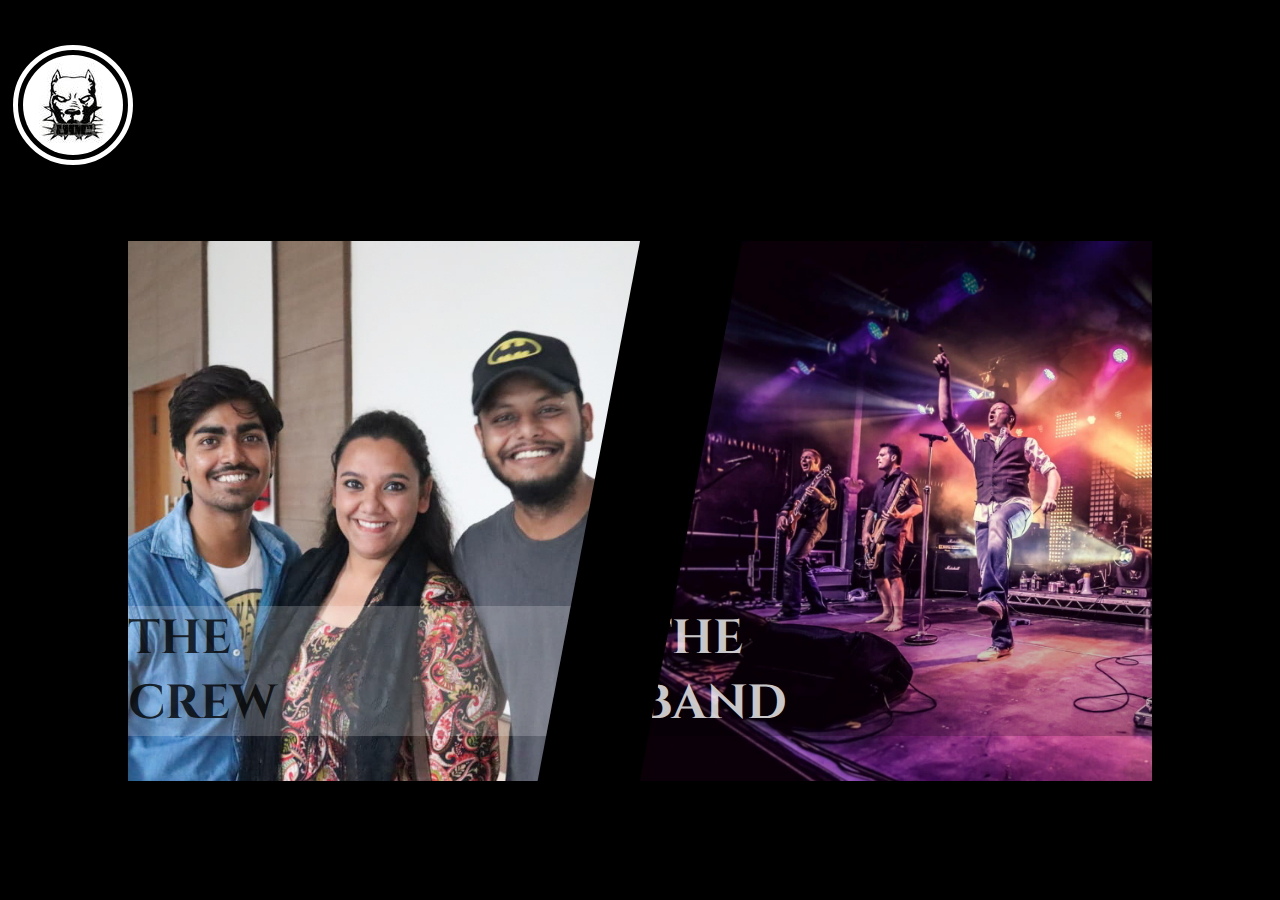
==== commit 7d07a286: "added band content" ====
--- a/index.html
+++ b/index.html
@@ -16,11 +16,12 @@
 <section class="container-fluid text-center home-section">
 
 
+<img class="main-logo" src="UDC-crew/assets/Front_page/logo.jpg">
 
    <div class="home-divider">
      <a href="UDC-crew/crew.html"><div class="crew">
 
-      <span ><h5 class="text-center slot-text ct">THE<br/>CREW</h5></span>
+      <br/></br><span class="text-box"><h5 class="text-center  ct">THE<br/>CREW</h5></span>
 
     </div></a>
 
@@ -31,7 +32,7 @@
     <a href="UDC-band/band.html">  <div class="band">
 
 
-  <span ><h5 class="text-center slot-text bt">THE<br/>BAND</h5></span>
+  <br/></br><span class="text-box"><h5 class="text-center  bt">THE<br/>BAND</h5></span>
 
 
 </div></a>
--- a/index.css
+++ b/index.css
@@ -23,13 +23,13 @@
   position: relative;
   width:80%;
   height:60vh;
-  top:23%;
+  top:13%;
   margin:auto;
   background-color: black;
 
 }
 
-@media  (min-width:800px)
+@media all and (min-width:801px)
 {
   .crew{
     position: relative;
@@ -68,13 +68,13 @@
   left:20px;
 }
 
-.slot-text{
-  position: relative;
-  top:47%;
+h5{
   font-family: 'Cinzel', serif;
   font-size: 3.0em ;
 
 }
+
+
 }
 @media  (max-width:800px)
 {
@@ -117,11 +117,47 @@
 
 }
 
-.slot-text{
-  position: relative;
-  top:47%;
+h5{
   font-family: 'Cinzel', serif;
   font-size: 2.0em ;
-
+}
+.text-box{
+  position: relative;
+  top:30px;
+}
+.main-logo{
+  position: relative;
+  top:9%;
+  width:27%;
+  height: auto;
 }
 }
+@media all and (min-width:801px)
+{
+  .text-box{
+    position: relative;
+    top:46%;
+  }
+  .main-logo{
+    position: relative;
+    left:1%;
+    top:5%;
+  }
+}
+.main-logo{
+  position: relative;
+  border-radius:50%;
+  border:  solid white 5px;
+  padding: 5px;
+  animation-name: coin;
+  animation-duration:2s;
+  animation-iteration-count: infinite;
+}
+@keyframes coin {
+    0%   {transform:rotateZ(0deg); }
+    25%{transform:rotateY(80deg);}
+    45% {transform:rotateX(60deg);}
+    65%  {transform:rotateY(-30deg);}
+    85%{transform:rotateY(80deg);}
+    100% {transform: rotateZ(360deg);}
+}
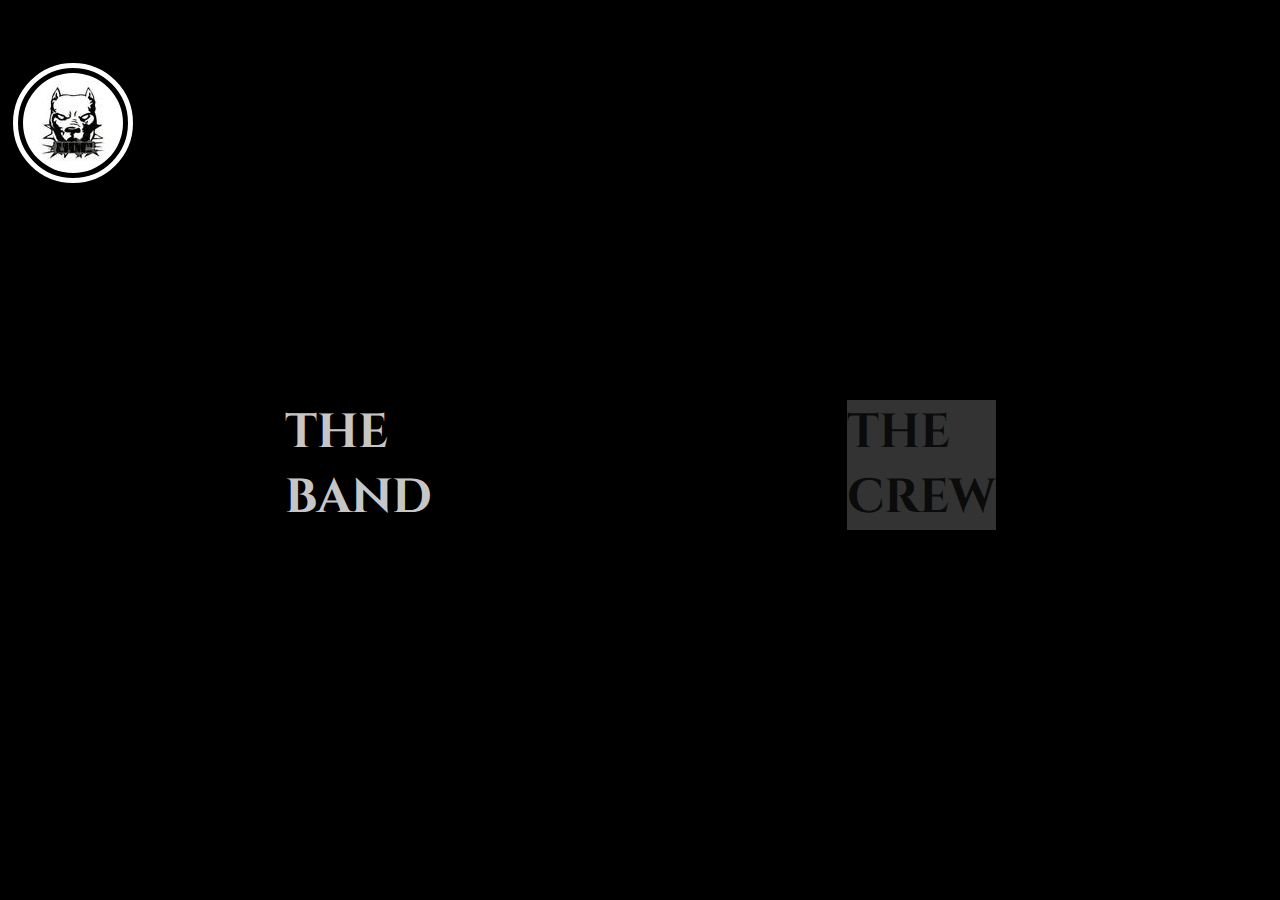
==== commit 67acf8a5: "added video on homepage" ====
--- a/index.html
+++ b/index.html
@@ -15,13 +15,19 @@
 
 <section class="container-fluid text-center home-section">
 
-
+<br/>
 <img class="main-logo" src="UDC-crew/assets/Front_page/logo.jpg">
 
    <div class="home-divider">
-     <a href="UDC-crew/crew.html"><div class="crew">
 
-      <br/></br><span class="text-box"><h5 class="text-center  ct">THE<br/>CREW</h5></span>
+
+
+     <a href="UDC-band/band.html"><div class="crew">
+       <video id="bgVideo" class="vid"  autoplay loop muted>
+        <source src="videos/band.mp4" type="video/mp4" >
+       </video>
+
+      <br/></br><span class="text-box bt-box"><h5 class="text-center  bt">THE<br/>BAND</h5></span>
 
     </div></a>
 
@@ -29,10 +35,12 @@
 <!--BAND===================================== -->
 
 
-    <a href="UDC-band/band.html">  <div class="band">
+    <a href="UDC-crew/crew.html">  <div class="band">
+      <video id="bgVideo" class="vid"  autoplay loop muted>
+       <source src="videos/crew.mp4" type="video/mp4" >
+      </video>
 
-
-  <br/></br><span class="text-box"><h5 class="text-center  bt">THE<br/>BAND</h5></span>
+  <br/></br><span class="text-box ct-box"><h5 class="text-center  ct">THE<br/>CREW</h5></span>
 
 
 </div></a>
--- a/index.css
+++ b/index.css
@@ -2,6 +2,11 @@
   margin:0px;
   padding: 0px;
   overflow-x: hidden;
+  }
+  #bgVideo{
+    position: relative;
+    max-width: 100%;
+    height:auto;
   }
   .crew-tag{
     position: absolute;
@@ -31,13 +36,16 @@
 
 @media all and (min-width:801px)
 {
+  .vid{
+
+  }
   .crew{
     position: relative;
     cursor:pointer;
     float:left;
     width:50%;
     height:60vh;
-    background:  url(UDC-crew/assets/Front_page/introimg.jpg);
+
     background-size: cover;
     background-position: center;
     clip-path:polygon(0 0, 100% 0, 80% 60vh, 0 60vh);
@@ -47,8 +55,7 @@
 .band{
   position: relative;
   float:right;
-  background:  url(UDC-band/assets/Front_page/introimg.jpeg);
-  background-size: cover;
+
   cursor:pointer;
 
   width:50%;
@@ -60,12 +67,13 @@
 .ct{
    color:rgba(0,0,0,0.8);
    background-color:rgba(254,254,254,0.2);
-   right:20px;
+   left:20px;
 }
 .bt{
+
   color: rgba(254,254,254,0.8);
   background-color:rgba(0,0,0,0.2);
-  left:20px;
+  right:50px  !important;
 }
 
 h5{
@@ -73,7 +81,28 @@
   font-size: 3.0em ;
 
 }
+.text-box{
+  position: absolute;
+  align-items: center;
+  width: 100%;
+  bottom:35%;
+  display: flex;
+  justify-content: center;
+  z-index: 50;
+}
+.ct-box{
+  left:5%;
 
+}
+.bt-box{
+  right:5%;
+
+}
+.main-logo{
+  position: relative;
+  left:1%;
+  top:5%;
+}
 
 }
 @media  (max-width:800px)
@@ -85,7 +114,7 @@
     width:100%;
     height:30vh;
     bottom: 10px;
-    background:  url(UDC-crew/assets/Front_page/introimg.jpg);
+
     background-size: cover;
     background-position: center;
 
@@ -94,7 +123,7 @@
 .band{
   position: relative;
   float:right;
-  background:  url(UDC-band/assets/Front_page/introimg.jpeg);
+
   background-size: cover;
   background-position: center;
   cursor:pointer;
@@ -111,10 +140,10 @@
    background-color:rgba(254,254,254,0.1);
 
 }
+
 .bt{
   color: rgba(254,254,254,0.8);
   background-color:rgba(0,0,0,0.2);
-
 }
 
 h5{
@@ -122,8 +151,14 @@
   font-size: 2.0em ;
 }
 .text-box{
-  position: relative;
-  top:30px;
+  position: absolute;
+  align-items: center;
+  width: 100%;
+  font-size: 0.9em;
+  top: 0; right: 0; bottom: 0; left: 0;
+  display: flex;
+  justify-content: center;
+  z-index: 50;
 }
 .main-logo{
   position: relative;
@@ -132,18 +167,7 @@
   height: auto;
 }
 }
-@media all and (min-width:801px)
-{
-  .text-box{
-    position: relative;
-    top:46%;
-  }
-  .main-logo{
-    position: relative;
-    left:1%;
-    top:5%;
-  }
-}
+
 .main-logo{
   position: relative;
   border-radius:50%;
